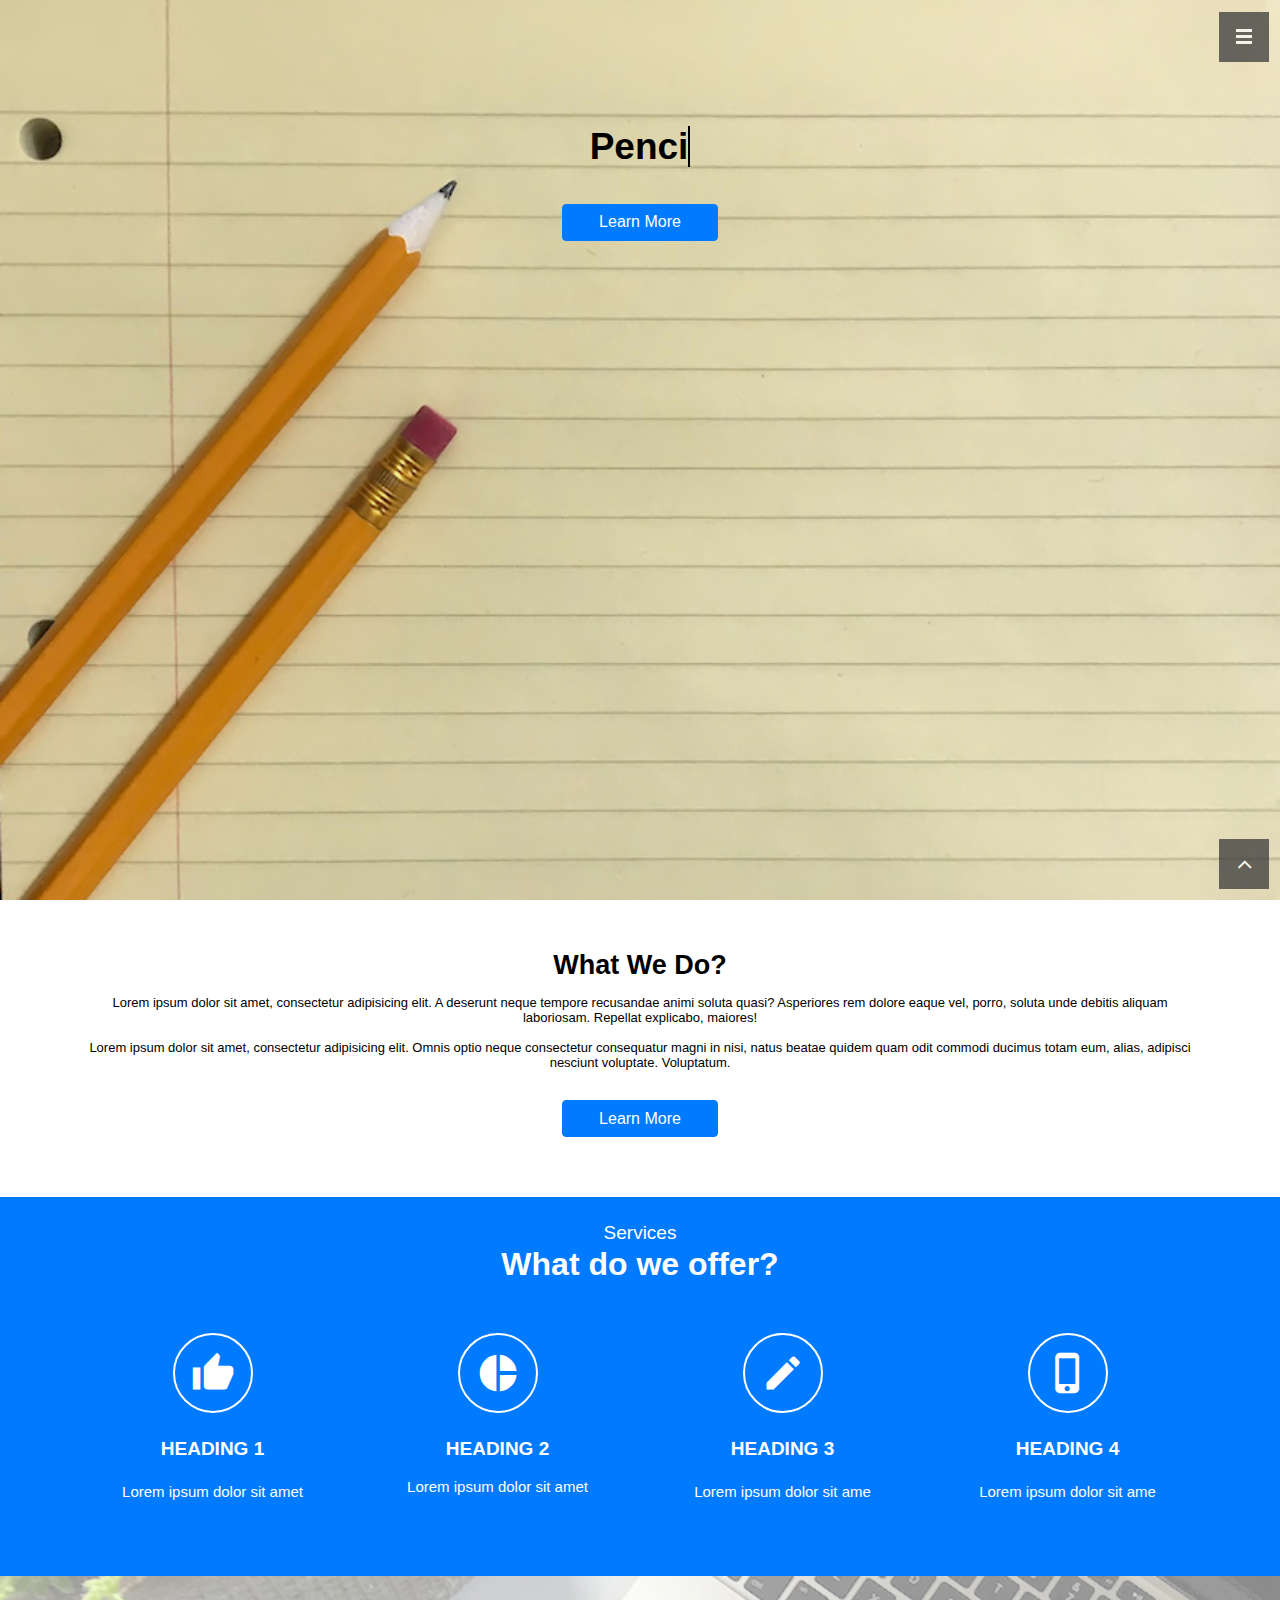
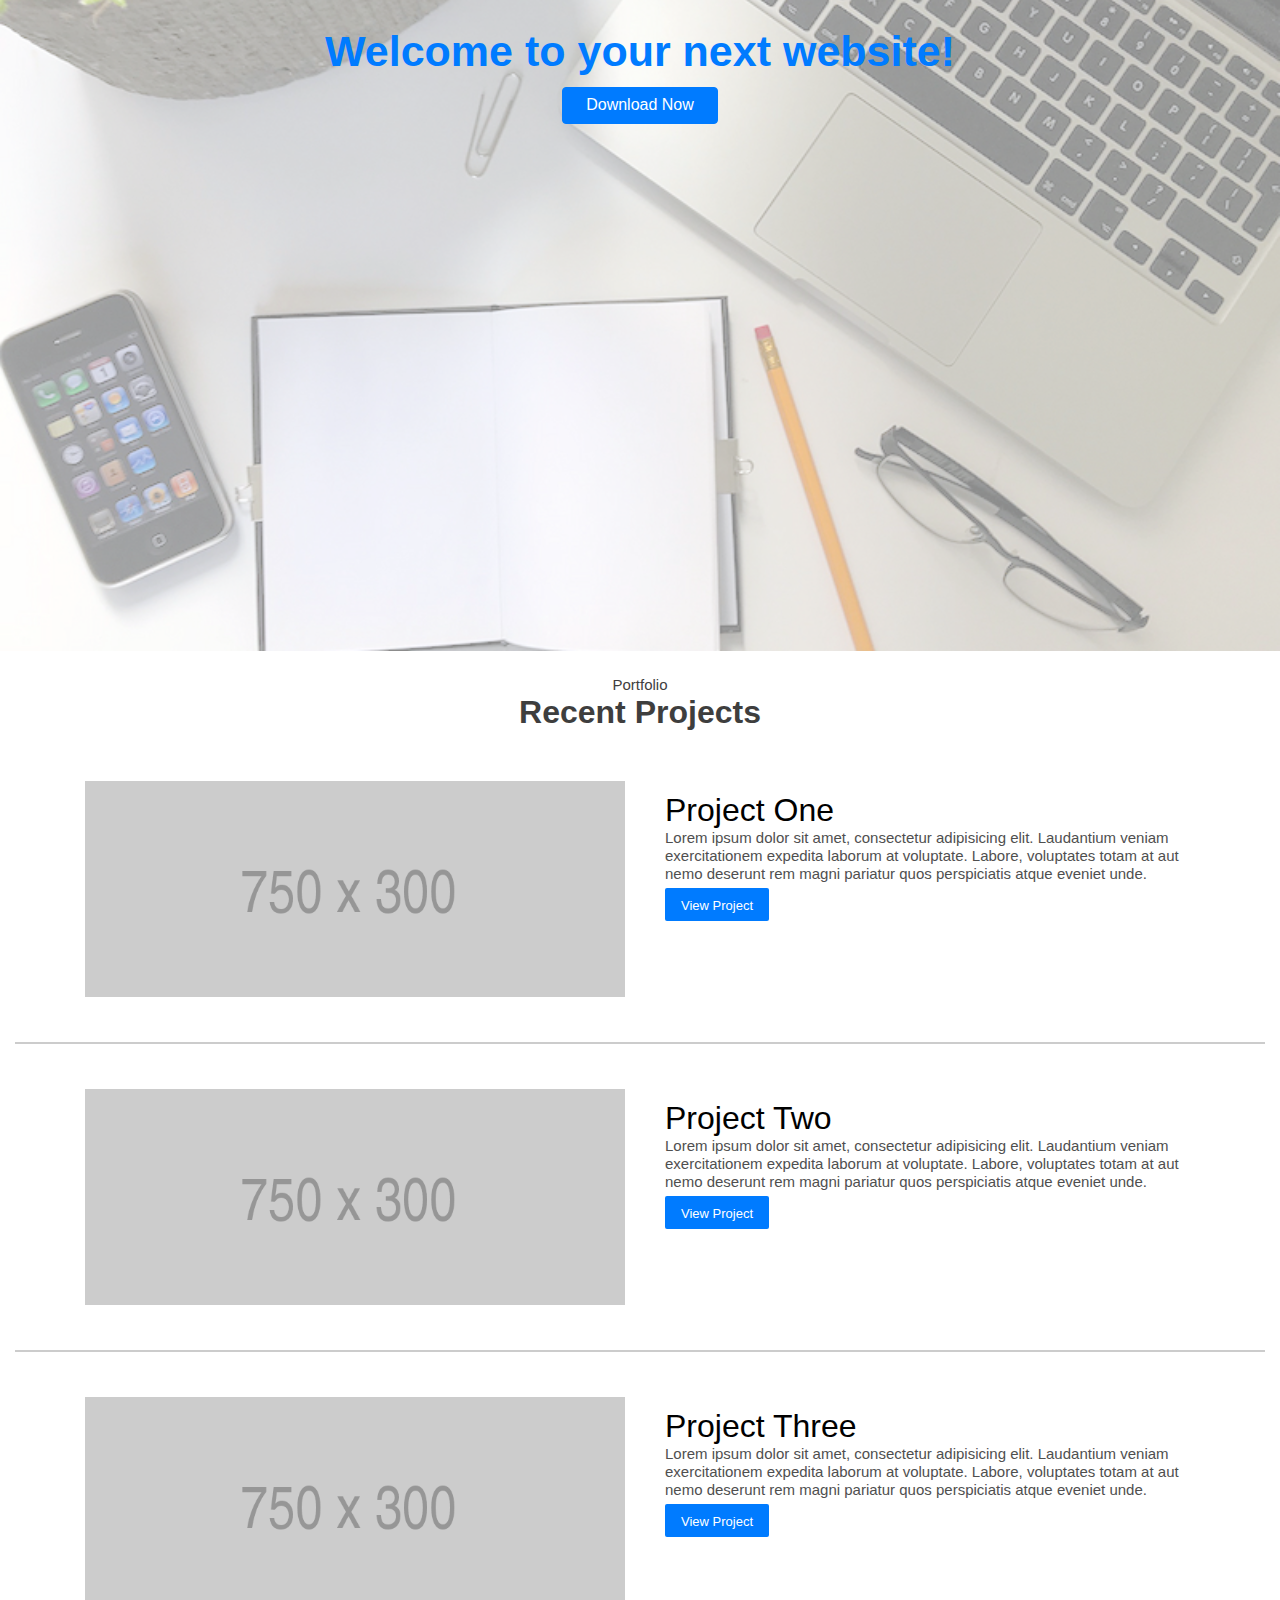
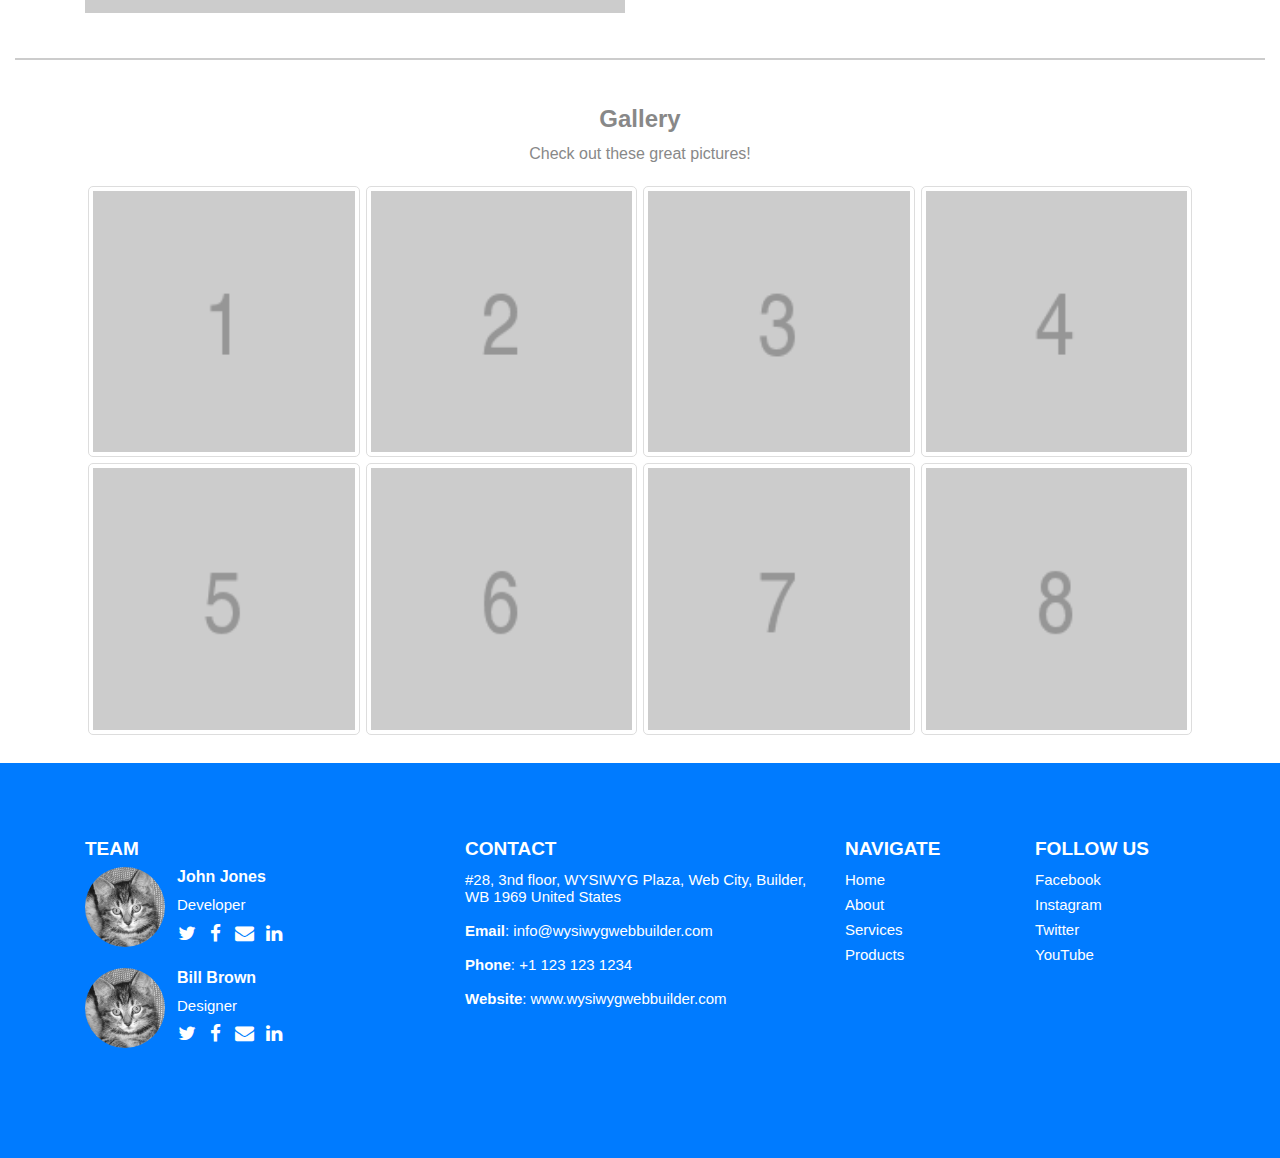
==== index.html @ 752f66db "Add files via upload" ====
<!doctype html>
<html>
<head>
<meta charset="utf-8">
<title>Pencil</title>
<meta name="generator" content="WYSIWYG Web Builder 14 - http://www.wysiwygwebbuilder.com">
<meta name="viewport" content="width=device-width, initial-scale=1.0">
<link href="css/font-awesome.min.css" rel="stylesheet">
<link href="css/pencil.css" rel="stylesheet">
<link href="css/wb14_pencil.css" rel="stylesheet">
<script src="jquery-1.12.4.min.js"></script>
<script src="jquery.ui.effect.min.js"></script>
<script src="wb.panel.min.js"></script>
<link rel="stylesheet" href="magnificpopup/magnific-popup.css">
<script src="magnificpopup/jquery.magnific-popup.min.js"></script>
<script>   
   $(document).ready(function()
   {
      $("a[href*='#home']").click(function(event)
      {
         event.preventDefault();
         $('html, body').stop().animate({ scrollTop: $('#wb_home').offset().top }, 600, 'easeOutSine');
      });
      $("a[href*='#about']").click(function(event)
      {
         event.preventDefault();
         $('html, body').stop().animate({ scrollTop: $('#wb_about').offset().top }, 600, 'easeOutSine');
      });
      $("a[href*='#services']").click(function(event)
      {
         event.preventDefault();
         $('html, body').stop().animate({ scrollTop: $('#wb_services').offset().top }, 600, 'easeOutSine');
      });
      $("a[href*='#next-website']").click(function(event)
      {
         event.preventDefault();
         $('html, body').stop().animate({ scrollTop: $('#wb_next-website').offset().top }, 600, 'easeOutSine');
      });
      $("a[href*='#projects']").click(function(event)
      {
         event.preventDefault();
         $('html, body').stop().animate({ scrollTop: $('#wb_projects').offset().top }, 600, 'easeOutSine');
      });
      $("#PanelMenu1").panel({animate: true, animationDuration: 200, animationEasing: 'linear', dismissible: true, display: 'overlay', position: 'right', toggle: true});
      $("#PanelMenu1_markup ul li a").click(function(event)
      {
          $.panel.hide($("#PanelMenu1_panel"));
      });
      $("#PanelMenu1-close a").click(function(event)
      {
          $.panel.hide($("#PanelMenu1_panel"));
      });
      $("a[href*='#galleryGrid']").click(function(event)
      {
         event.preventDefault();
         $('html, body').stop().animate({ scrollTop: $('#wb_galleryGrid').offset().top }, 600, 'easeOutSine');
      });
      $("a[href*='#footer']").click(function(event)
      {
         event.preventDefault();
         $('html, body').stop().animate({ scrollTop: $('#wb_footer').offset().top }, 600, 'easeOutSine');
      });
      $("a[data-rel='gallery']").attr('rel', 'gallery');
      $("#gallery").magnificPopup({delegate:'a', type:'image', gallery: {enabled: true, navigateByImgClick: true}});
      var iOS = !!navigator.platform && /iPad|iPhone|iPod/.test(navigator.platform);
      if (iOS)
      {
         $('#wb_home,#wb_next-website').css('background-attachment', 'scroll');
      }
   });
</script>
</head>
<body>
   <div id="wb_home">
      <div id="home">
         <div class="row">
            <div class="col-1">
               <div id="wb_JavaScript2" style="display:block;width:100%;z-index:0;">
                  <div style="color:#000000;font-size:37px;font-family:Arial;font-weight:bold;font-style:normal;text-align:center;text-decoration:none" id="typewriter-deluxe">
                     <span id="typewriter-text" style="border-right:0.08em solid #000000;"></span>
                  </div>
                  <script>                  
                  var data = "Pencil Template^Just some random ideas...^Created with WYSIWYG Web Builder";
                  var lines = data.split('^');
                  var reverse = false;
                  var index = 0;
                  var text = '';
                  var typeWriterElement = document.getElementById("typewriter-text");
                  function typeWriterDeluxe() 
                  {
                     var i = index % lines.length;
                     var line = lines[i];
                     if (reverse) 
                     {
                        text = line.substring(0, text.length - 1);
                     } 
                     else 
                     {
                        text = line.substring(0, text.length + 1);
                     }
                     typeWriterElement.innerHTML = text;
                     var timeout = 250 - Math.random() * (250/2);
                     if (reverse) 
                     { 
                        timeout /= 2; 
                     }
                     if (!reverse && text === line) 
                     {
                        timeout = 3000;
                        reverse = true;
                     } 
                     else 
                     if (reverse && text === '') 
                     {
                        reverse = false;
                        index++;
                        timeout = 500;
                     }
                     setTimeout(typeWriterDeluxe, timeout);
                  }
                  typeWriterDeluxe();
                  </script>
               </div>
               <input type="submit" id="home-button" onclick="$('html, body').stop().animate({ scrollTop: $('#wb_about').offset().top }, 600, 'easeOutSine');return false;" name="" value="Learn More" style="display:inline-block;width:156px;height:37px;z-index:1;cursor:pointer">
            </div>
         </div>
      </div>
   </div>
   <div id="wb_about">
      <div id="about">
         <div class="row">
            <div class="col-1">
               <div id="wb_about-text1">
                  <span style="color:#000000;font-family:Arial;font-size:27px;line-height:30px;"><strong>What We Do?</strong></span><span style="color:#000000;font-family:Arial;font-size:13px;line-height:15px;"><br><br>Lorem ipsum dolor sit amet, consectetur adipisicing elit. A deserunt neque tempore recusandae animi soluta quasi? Asperiores rem dolore eaque vel, porro, soluta unde debitis aliquam laboriosam. Repellat explicabo, maiores!<br><br>Lorem ipsum dolor sit amet, consectetur adipisicing elit. Omnis optio neque consectetur consequatur magni in nisi, natus beatae quidem quam odit commodi ducimus totam eum, alias, adipisci nesciunt voluptate. Voluptatum.</span>
               </div>
               <input type="submit" id="about-button" onclick="$('html, body').stop().animate({ scrollTop: $('#wb_services').offset().top }, 600, 'easeOutSine');return false;" name="" value="Learn More" style="display:inline-block;width:156px;height:37px;z-index:3;cursor:pointer">
            </div>
         </div>
      </div>
   </div>
   <div id="wb_services">
      <div id="services">
         <div class="row">
            <div class="col-1">
               <div id="wb_services-heading1" style="display:block;width:100%;z-index:4;">
                  <h2 id="services-heading1">Services</h2>
               </div>
               <div id="wb_services-heading2" style="display:block;width:100%;z-index:5;">
                  <h1 id="services-heading2">What do we offer?</h1>
               </div>
            </div>
         </div>
      </div>
   </div>
   <div id="wb_features">
      <div id="features">
         <div class="row">
            <div class="col-1">
               <div id="wb_features-icon1" style="display:inline-block;width:44px;height:44px;text-align:center;z-index:6;">
                  <a href="./wb14_pencil.html"><div id="features-icon1"><i class="features-icon1"></i></div></a>
               </div>
               <div id="wb_features-text1">
                  <span style="color:#FFFFFF;font-family:Arial;font-size:19px;"><strong>HEADING 1<br><br></strong></span><span style="color:#FFFFFF;font-family:Arial;font-size:15px;">Lorem ipsum dolor sit amet</span>
               </div>
            </div>
            <div class="col-2">
               <div id="wb_features-icon2" style="display:inline-block;width:44px;height:44px;text-align:center;z-index:8;">
                  <a href="./wb14_pencil.html"><div id="features-icon2"><i class="features-icon2"></i></div></a>
               </div>
               <div id="wb_features-text2">
                  <span style="color:#FFFFFF;font-family:Arial;font-size:19px;"><strong>HEADING 2<br></strong></span><span style="color:#FFFFFF;font-family:Arial;font-size:15px;"><br>Lorem ipsum dolor sit amet</span>
               </div>
            </div>
            <div class="col-3">
               <div id="wb_features-icon3" style="display:inline-block;width:44px;height:44px;text-align:center;z-index:10;">
                  <a href="./wb14_pencil.html"><div id="features-icon3"><i class="features-icon3"></i></div></a>
               </div>
               <div id="wb_features-text3">
                  <span style="color:#FFFFFF;font-family:Arial;font-size:19px;"><strong>HEADING 3<br><br></strong></span><span style="color:#FFFFFF;font-family:Arial;font-size:15px;">Lorem ipsum dolor sit ame</span>
               </div>
            </div>
            <div class="col-4">
               <div id="wb_features-icon4" style="display:inline-block;width:44px;height:44px;text-align:center;z-index:12;">
                  <a href="./wb14_pencil.html"><div id="features-icon4"><i class="features-icon4"></i></div></a>
               </div>
               <div id="wb_features-text4">
                  <span style="color:#FFFFFF;font-family:Arial;font-size:19px;"><strong>HEADING 4<br><br></strong></span><span style="color:#FFFFFF;font-family:Arial;font-size:15px;">Lorem ipsum dolor sit ame</span>
               </div>
            </div>
         </div>
      </div>
   </div>
   <div id="wb_next-website">
      <div id="next-website-overlay"></div>
      <div id="next-website">
         <div class="row">
            <div class="col-1">
               <div id="wb_Heading5" style="display:block;width:100%;z-index:14;">
                  <h1 id="Heading5">Welcome to your next website!</h1>
               </div>
               <input type="submit" id="Button3" onclick="window.location.href='http://wysiwygwebbuilder.com/download.html';return false;" name="" value="Download Now" style="display:inline-block;width:156px;height:37px;z-index:15;cursor:pointer">
            </div>
         </div>
      </div>
   </div>
   <div id="wb_projects">
      <div id="projects">
         <div class="row">
            <div class="col-1">
               <div id="wb_projects-text1">
                  <span style="color:#3E3E3E;font-family:Arial;font-size:15px;">Portfolio</span><span style="color:#3E3E3E;font-family:Arial;font-size:12px;"><br></span>
               </div>
               <div id="wb_projects-text2" style="display:block;width:100%;z-index:17;">
                  <h1 id="projects-text2">Recent Projects</h1>
               </div>
            </div>
         </div>
      </div>
   </div>
   <div id="wb_project-one">
      <div id="project-one">
         <div class="row">
            <div class="col-1">
               <div id="wb_Image1" style="display:block;width:100%;height:auto;z-index:18;">
                  <img src="images/750x300.png" id="Image1" alt="" width="455" height="182">
               </div>
            </div>
            <div class="col-2">
               <div id="wb_Card1" style="display:flex;width:calc(100% - 20px);z-index:19;" class="card">
                  <div id="Card1-card-body">
                     <div id="Card1-card-item0"><h2>Project One</h2></div>
                     <div id="Card1-card-item1">Lorem ipsum dolor sit amet, consectetur adipisicing elit. Laudantium veniam exercitationem expedita laborum at voluptate. Labore, voluptates totam at aut nemo deserunt rem magni pariatur quos perspiciatis atque eveniet unde.</div>
                     <div id="Card1-card-item2">View Project</div>
                  </div>
               </div>
            </div>
         </div>
      </div>
   </div>
   <div id="wb_project-line1">
      <div id="project-line1">
         <div class="row">
            <div class="col-1">
               <hr id="Line1" style="display:block;width:100%;z-index:20;">
            </div>
         </div>
      </div>
   </div>
   <div id="wb_project-two">
      <div id="project-two">
         <div class="row">
            <div class="col-1">
               <div id="wb_Image2" style="display:block;width:100%;height:auto;z-index:21;">
                  <img src="images/750x300.png" id="Image2" alt="" width="455" height="182">
               </div>
            </div>
            <div class="col-2">
               <div id="wb_Card2" style="display:flex;width:calc(100% - 20px);z-index:22;" class="card">
                  <div id="Card2-card-body">
                     <div id="Card2-card-item0"><h2>Project Two</h2></div>
                     <div id="Card2-card-item1">Lorem ipsum dolor sit amet, consectetur adipisicing elit. Laudantium veniam exercitationem expedita laborum at voluptate. Labore, voluptates totam at aut nemo deserunt rem magni pariatur quos perspiciatis atque eveniet unde.</div>
                     <div id="Card2-card-item2">View Project</div>
                  </div>
               </div>
            </div>
         </div>
      </div>
   </div>
   <div id="wb_project-line2">
      <div id="project-line2">
         <div class="row">
            <div class="col-1">
               <hr id="Line2" style="display:block;width:100%;z-index:23;">
            </div>
         </div>
      </div>
   </div>
   <div id="wb_project-three">
      <div id="project-three">
         <div class="row">
            <div class="col-1">
               <div id="wb_Image3" style="display:block;width:100%;height:auto;z-index:24;">
                  <img src="images/750x300.png" id="Image3" alt="" width="455" height="182">
               </div>
            </div>
            <div class="col-2">
               <div id="wb_Card3" style="display:flex;width:calc(100% - 20px);z-index:25;" class="card">
                  <div id="Card3-card-body">
                     <div id="Card3-card-item0"><h2>Project Three</h2></div>
                     <div id="Card3-card-item1">Lorem ipsum dolor sit amet, consectetur adipisicing elit. Laudantium veniam exercitationem expedita laborum at voluptate. Labore, voluptates totam at aut nemo deserunt rem magni pariatur quos perspiciatis atque eveniet unde.</div>
                     <div id="Card3-card-item2">View Project</div>
                  </div>
               </div>
            </div>
         </div>
      </div>
   </div>
   <div id="wb_project-line3">
      <div id="project-line3">
         <div class="row">
            <div class="col-1">
               <hr id="Line3" style="display:block;width:100%;z-index:26;">
            </div>
         </div>
      </div>
   </div>
   <div id="Layer1" style="position:fixed;text-align:left;left:auto;right:0px;top:0px;width:71px;height:74px;z-index:54;z-index:11111;">
      <nav id="wb_PanelMenu1" style="position:absolute;left:10px;top:12px;width:50px;height:50px;text-align:center;z-index:27;">
         <a href="#PanelMenu1_markup" id="PanelMenu1">
            <span class="line"></span>
            <span class="line"></span>
            <span class="line"></span>
         </a>
         <div id="PanelMenu1_markup">
            <div id="PanelMenu1-close"><a role="button" aria-hidden="true" href="#">&times;</a></div>
            <ul role="menu">
               <li role="menuitem"><a href="#home" class="nav-link">Home</a></li>
               <li role="menuitem"><a href="#about" class="nav-link">About Me</a></li>
               <li role="menuitem"><a href="#next-website" class="nav-link">Blog</a></li>
               <li role="menuitem"><a href="#projects" class="nav-link">Projects</a></li>
               <li role="menuitem"><a href="#galleryGrid" class="nav-link">Gallery</a></li>
               <li role="menuitem"><a href="#footer" class="nav-link">Contact</a></li>
            </ul>
         </div>
      </nav>
   </div>
   <div id="StickyLayer" style="position:fixed;text-align:left;left:auto;right:11px;top:auto;bottom:11px;width:50px;height:50px;z-index:55;">
      <div id="wb_up-arrow" style="position:absolute;left:9px;top:8px;width:24px;height:24px;text-align:center;z-index:28;">
         <a href="#home"><div id="up-arrow"><i class="fa fa-angle-up"></i></div></a></div>
   </div>
   <div id="wb_galleryGrid">
      <div id="galleryGrid">
         <div class="row">
            <div class="col-1">
               <div id="wb_galleryHeading1" style="display:block;width:100%;z-index:29;">
                  <h1 id="galleryHeading1">Gallery</h1>
               </div>
               <div id="wb_galleryHeading2" style="display:block;width:100%;z-index:30;">
                  <h1 id="galleryHeading2">Check out these great pictures!</h1>
               </div>
               <div id="wb_gallery" style="display:block;width:100%;z-index:31;">
                  <div id="gallery">
                     <div class="thumbnails">
                        <figure class="thumbnail">
                           <div class="frame">
                              <a href="images/number1.png" data-rel=""><img alt="" src="images/number1.png" class="image" width="229" height="229"></a>
                           </div>
                        </figure>
                        <figure class="thumbnail">
                           <div class="frame">
                              <a href="images/number2.png" data-rel=""><img alt="" src="images/number2.png" class="image" width="229" height="229"></a>
                           </div>
                        </figure>
                        <figure class="thumbnail">
                           <div class="frame">
                              <a href="images/number3.png" data-rel=""><img alt="" src="images/number3.png" class="image" width="229" height="229"></a>
                           </div>
                        </figure>
                        <figure class="thumbnail">
                           <div class="frame">
                              <a href="images/number4.png" data-rel=""><img alt="" src="images/number4.png" class="image" width="229" height="229"></a>
                           </div>
                        </figure>
                        <div class="clearfix visible-col4"></div>
                        <figure class="thumbnail">
                           <div class="frame">
                              <a href="images/number5.png" data-rel=""><img alt="" src="images/number5.png" class="image" width="229" height="229"></a>
                           </div>
                        </figure>
                        <figure class="thumbnail">
                           <div class="frame">
                              <a href="images/number6.png" data-rel=""><img alt="" src="images/number6.png" class="image" width="229" height="229"></a>
                           </div>
                        </figure>
                        <figure class="thumbnail">
                           <div class="frame">
                              <a href="images/number7.png" data-rel=""><img alt="" src="images/number7.png" class="image" width="229" height="229"></a>
                           </div>
                        </figure>
                        <figure class="thumbnail">
                           <div class="frame">
                              <a href="images/number8.png" data-rel=""><img alt="" src="images/number8.png" class="image" width="229" height="229"></a>
                           </div>
                        </figure>
                        <div class="clearfix visible-col4"></div>
                     </div>
                  </div>
               </div>
            </div>
         </div>
      </div>
   </div>
   <div id="wb_footer">
      <div id="footer-overlay"></div>
      <div id="footer">
         <div class="row">
            <div class="col-1">
               <div id="wb_Text11">
                  <span style="color:#FFFFFF;"><strong>TEAM</strong></span>
               </div>
               <div id="wb_Card5" style="display:flex;width:100%;z-index:34;" class="card">
                  <div id="Card5-card-body">
                     <img id="Card5-card-item0" src="images/avatar_cat_bw.jpg" width="250" height="250" alt="" title="">
                     <div id="Card5-card-item1">John Jones</div>
                     <div id="Card5-card-item2">Developer</div>
                     <div id="Card5-card-item3"><i class="fa fa-twitter"></i></div>
                     <div id="Card5-card-item4"><i class="fa fa-facebook"></i></div>
                     <div id="Card5-card-item5"><i class="fa fa-envelope"></i></div>
                     <div id="Card5-card-item6"><i class="fa fa-linkedin"></i></div>
                  </div>
               </div>
               <div id="wb_Card4" style="display:flex;width:100%;z-index:35;" class="card">
                  <div id="Card4-card-body">
                     <img id="Card4-card-item0" src="images/avatar_cat_bw.jpg" width="250" height="250" alt="" title="">
                     <div id="Card4-card-item1">Bill Brown</div>
                     <div id="Card4-card-item2">Designer</div>
                     <div id="Card4-card-item3"><i class="fa fa-twitter"></i></div>
                     <div id="Card4-card-item4"><i class="fa fa-facebook"></i></div>
                     <div id="Card4-card-item5"><i class="fa fa-envelope"></i></div>
                     <div id="Card4-card-item6"><i class="fa fa-linkedin"></i></div>
                  </div>
               </div>
            </div>
            <div class="col-2">
               <div id="wb_Text9">
                  <span style="color:#FFFFFF;"><strong>CONTACT</strong></span>
               </div>
               <div id="wb_Text10">
                  <span style="color:#FFFFFF;">#28, 3nd floor, WYSIWYG Plaza, Web City, Builder, WB 1969 United States<br><br><strong>Email</strong>: info@wysiwygwebbuilder.com<br><br><strong>Phone</strong>: +1 123 123 1234<br><br><strong>Website</strong>: www.wysiwygwebbuilder.com</span>
               </div>
            </div>
            <div class="col-3">
               <div id="wb_Text1">
                  <span style="color:#FFFFFF;"><strong>NAVIGATE</strong></span>
               </div>
               <nav id="wb_CssMenu2" style="display:block;width:100%;z-index:39;">
                  <ul id="CssMenu2" role="menubar" class="nav">
                     <li role="menuitem" class="nav-item firstmain"><a class="nav-link" href="" target="_self">Home</a>
                     </li>
                     <li role="menuitem" class="nav-item"><a class="nav-link" href="" target="_self">About</a>
                     </li>
                     <li role="menuitem" class="nav-item"><a class="nav-link" href="" target="_self">Services</a>
                     </li>
                     <li role="menuitem" class="nav-item"><a class="nav-link" href="" target="_self">Products</a>
                     </li>
                  </ul>
               </nav>
            </div>
            <div class="col-4">
               <div id="wb_Text5">
                  <span style="color:#FFFFFF;"><strong>FOLLOW US</strong></span>
               </div>
               <nav id="wb_CssMenu5" style="display:block;width:100%;z-index:41;">
                  <ul id="CssMenu5" role="menubar" class="nav">
                     <li role="menuitem" class="nav-item firstmain"><a class="nav-link" href="" target="_self">Facebook</a>
                     </li>
                     <li role="menuitem" class="nav-item"><a class="nav-link" href="" target="_self">Instagram</a>
                     </li>
                     <li role="menuitem" class="nav-item"><a class="nav-link" href="" target="_self">Twitter</a>
                     </li>
                     <li role="menuitem" class="nav-item"><a class="nav-link" href="" target="_self">YouTube</a>
                     </li>
                  </ul>
               </nav>
            </div>
         </div>
      </div>
   </div>
</body>
</html>
---- css/pencil.css ----
@font-face
{
   font-family: "Material Icons";
   font-display: swap;
   src: url('../MaterialIcons-Regular.woff2') format('woff2'),
        url('../MaterialIcons-Regular.woff') format('woff'),
        url('../MaterialIcons-Regular.ttf') format('truetype');
}
h1, .h1
{
   font-family: Arial;
   font-weight: bold;
   font-size: 32px;
   text-decoration: none;
   color: #000000;
   --color: #000000;
   background-color: transparent;
   margin: 0 0 0 0;
   padding: 0 0 0 0;
   display: inline;
}
h2, .h2
{
   font-family: Arial;
   font-weight: bold;
   font-size: 27px;
   text-decoration: none;
   color: #000000;
   --color: #000000;
   background-color: transparent;
   margin: 0 0 0 0;
   padding: 0 0 0 0;
   display: inline;
}
h3, .h3
{
   font-family: Arial;
   font-weight: bold;
   font-size: 24px;
   text-decoration: none;
   color: #000000;
   --color: #000000;
   background-color: transparent;
   margin: 0 0 0 0;
   padding: 0 0 0 0;
   display: inline;
}
h4, .h4
{
   font-family: Arial;
   font-weight: bold;
   font-size: 21px;
   font-style: italic;
   text-decoration: none;
   color: #000000;
   --color: #000000;
   background-color: transparent;
   margin: 0 0 0 0;
   padding: 0 0 0 0;
   display: inline;
}
h5, .h5
{
   font-family: Arial;
   font-weight: bold;
   font-size: 19px;
   text-decoration: none;
   color: #000000;
   --color: #000000;
   background-color: transparent;
   margin: 0 0 0 0;
   padding: 0 0 0 0;
   display: inline;
}
h6, .h6
{
   font-family: Arial;
   font-weight: bold;
   font-size: 16px;
   text-decoration: none;
   color: #000000;
   --color: #000000;
   background-color: transparent;
   margin: 0 0 0 0;
   padding: 0 0 0 0;
   display: inline;
}
.caption
{
   text-align: center;
   text-decoration: none;
   background-color: transparent;
   padding: 20px 20px 20px 20px;
   position: absolute;
   bottom: 40px;
   left: 15%;
   right: 15%;
}
---- css/wb14_pencil.css ----
body
{
   background-color: #FFFFFF;
   color: #000000;
   font-family: Arial;
   font-weight: normal;
   font-size: 13px;
   line-height: 1.1875;
   margin: 0;
   padding: 0;
}
@media only screen and (min-device-width : 768px) and (max-device-width : 1024px) and (orientation : landscape)
{
   #wb_home, #wb_next-website
   {
      background-attachment: scroll !important;
   }
}
@media only screen and (min-device-width: 1024px) and (max-device-width: 1366px) and (-webkit-min-device-pixel-ratio: 1.5)
{
   #wb_home, #wb_next-website
   {
      background-attachment: scroll !important;
   }
}
#wb_home
{
   clear: both;
   position: relative;
   table-layout: fixed;
   display: table;
   text-align: center;
   width: 100%;
   height: 100vh;
   background-color: transparent;
   background-image: url('../images/yellow-pencils.jpg');
   background-repeat: no-repeat;
   background-position: center center;
   background-size: cover;
   border: 0px solid #CCCCCC;
   border-radius: 0px;
   box-sizing: border-box;
   margin: 0;
}
#home
{
   box-sizing: border-box;
   height: 100vh;
   padding: 100px 0 100px 0;
   margin-right: auto;
   margin-left: auto;
}
#home > .row
{
   margin-right: 0;
   margin-left: 0;
}
#home > .row > .col-1
{
   box-sizing: border-box;
   font-size: 0;
   min-height: 1px;
   padding-right: 0px;
   padding-left: 0px;
   position: relative;
}
#home > .row > .col-1
{
   float: left;
}
#home > .row > .col-1
{
   background-color: transparent;
   background-image: none;
   border: 0px solid #FFFFFF;
   border-radius: 0px;
   width: 100%;
   text-align: center;
}
#home:before,
#home:after,
#home .row:before,
#home .row:after
{
   display: table;
   content: " ";
}
#home:after,
#home .row:after
{
   clear: both;
}
@media (max-width: 480px)
{
#home > .row > .col-1
{
   float: none;
   width: 100%;
}
}
#wb_about
{
   clear: both;
   position: relative;
   table-layout: fixed;
   display: table;
   text-align: center;
   width: 100%;
   background-color: transparent;
   background-image: none;
   border: 0px solid #CCCCCC;
   border-radius: 0px;
   box-sizing: border-box;
   margin: 0;
}
#about
{
   box-sizing: border-box;
   padding: 50px 15px 50px 15px;
   margin-right: auto;
   margin-left: auto;
   max-width: 1140px;
}
#about > .row
{
   margin-right: -15px;
   margin-left: -15px;
}
#about > .row > .col-1
{
   box-sizing: border-box;
   font-size: 0;
   min-height: 1px;
   padding-right: 15px;
   padding-left: 15px;
   position: relative;
}
#about > .row > .col-1
{
   float: left;
}
#about > .row > .col-1
{
   background-color: transparent;
   background-image: none;
   border: 0px solid #FFFFFF;
   border-radius: 0px;
   width: 100%;
   text-align: center;
}
#about:before,
#about:after,
#about .row:before,
#about .row:after
{
   display: table;
   content: " ";
}
#about:after,
#about .row:after
{
   clear: both;
}
@media (max-width: 480px)
{
#about > .row > .col-1
{
   float: none;
   width: 100%;
}
}
#wb_services
{
   clear: both;
   position: relative;
   table-layout: fixed;
   display: table;
   text-align: center;
   width: 100%;
   background-color: #007BFF;
   background-image: none;
   border: 0px solid #CCCCCC;
   border-radius: 0px;
   box-sizing: border-box;
   margin: 0;
}
#services
{
   box-sizing: border-box;
   padding: 25px 15px 25px 15px;
   margin-right: auto;
   margin-left: auto;
}
#services > .row
{
   margin-right: -15px;
   margin-left: -15px;
}
#services > .row > .col-1
{
   box-sizing: border-box;
   font-size: 0;
   min-height: 1px;
   padding-right: 15px;
   padding-left: 15px;
   position: relative;
}
#services > .row > .col-1
{
   float: left;
}
#services > .row > .col-1
{
   background-color: transparent;
   background-image: none;
   border: 0px solid #FFFFFF;
   border-radius: 0px;
   width: 100%;
   text-align: center;
}
#services:before,
#services:after,
#services .row:before,
#services .row:after
{
   display: table;
   content: " ";
}
#services:after,
#services .row:after
{
   clear: both;
}
@media (max-width: 480px)
{
#services > .row > .col-1
{
   float: none;
   width: 100%;
}
}
#wb_features
{
   clear: both;
   position: relative;
   table-layout: fixed;
   display: table;
   text-align: center;
   width: 100%;
   background-color: #007BFF;
   background-image: none;
   border: 0px solid #CCCCCC;
   border-radius: 0px;
   box-sizing: border-box;
   margin: 0;
}
#features
{
   box-sizing: border-box;
   padding: 25px 15px 25px 15px;
   margin-right: auto;
   margin-left: auto;
   max-width: 1140px;
}
#features > .row
{
   margin-right: -15px;
   margin-left: -15px;
}
#features > .row > .col-1, #features > .row > .col-2, #features > .row > .col-3, #features > .row > .col-4
{
   box-sizing: border-box;
   font-size: 0;
   min-height: 1px;
   padding-right: 15px;
   padding-left: 15px;
   position: relative;
}
#features > .row > .col-1, #features > .row > .col-2, #features > .row > .col-3, #features > .row > .col-4
{
   float: left;
}
#features > .row > .col-1
{
   background-color: transparent;
   background-image: none;
   border: 0px solid #FFFFFF;
   border-radius: 0px;
   width: 25%;
   text-align: center;
}
#features > .row > .col-2
{
   background-color: transparent;
   background-image: none;
   border: 0px solid #FFFFFF;
   border-radius: 0px;
   width: 25%;
   text-align: center;
}
#features > .row > .col-3
{
   background-color: transparent;
   background-image: none;
   border: 0px solid #FFFFFF;
   border-radius: 0px;
   width: 25%;
   text-align: center;
}
#features > .row > .col-4
{
   background-color: transparent;
   background-image: none;
   border: 0px solid #FFFFFF;
   border-radius: 0px;
   width: 25%;
   text-align: center;
}
#features:before,
#features:after,
#features .row:before,
#features .row:after
{
   display: table;
   content: " ";
}
#features:after,
#features .row:after
{
   clear: both;
}
@media (max-width: 480px)
{
#features > .row > .col-1, #features > .row > .col-2, #features > .row > .col-3, #features > .row > .col-4
{
   float: none;
   width: 100% !important;
}
}
#wb_next-website
{
   clear: both;
   position: relative;
   table-layout: fixed;
   display: table;
   text-align: center;
   width: 100%;
   height: 75vh;
   background-color: transparent;
   background-image: url('../images/supplies2.jpg');
   background-repeat: no-repeat;
   background-position: center center;
   background-size: cover;
   border: 0px solid #CCCCCC;
   border-radius: 0px;
   box-sizing: border-box;
   margin: 0;
}
#next-website
{
   box-sizing: border-box;
   height: 75vh;
   padding: 50px 0 50px 0;
   margin-right: auto;
   margin-left: auto;
}
#next-website > .row
{
   margin-right: 0;
   margin-left: 0;
}
#next-website > .row > .col-1
{
   box-sizing: border-box;
   font-size: 0;
   min-height: 1px;
   padding-right: 0px;
   padding-left: 0px;
   position: relative;
}
#next-website > .row > .col-1
{
   float: left;
}
#next-website > .row > .col-1
{
   background-color: transparent;
   background-image: none;
   border: 0px solid #FFFFFF;
   border-radius: 0px;
   width: 100%;
   text-align: center;
}
#next-website:before,
#next-website:after,
#next-website .row:before,
#next-website .row:after
{
   display: table;
   content: " ";
}
#next-website:after,
#next-website .row:after
{
   clear: both;
}
@media (max-width: 480px)
{
#next-website > .row > .col-1
{
   float: none;
   width: 100%;
}
}
#next-website-overlay
{
   position: absolute;
   top: 0;
   right: 0;
   bottom: 0;
   left: 0;
   background-color: #FFFFFF;
   opacity: 0.55;
}
#wb_projects
{
   clear: both;
   position: relative;
   table-layout: fixed;
   display: table;
   text-align: center;
   width: 100%;
   background-color: transparent;
   background-image: none;
   border: 0px solid #CCCCCC;
   border-radius: 0px;
   box-sizing: border-box;
   margin: 0;
}
#projects
{
   box-sizing: border-box;
   padding: 25px 15px 25px 15px;
   margin-right: auto;
   margin-left: auto;
}
#projects > .row
{
   margin-right: -15px;
   margin-left: -15px;
}
#projects > .row > .col-1
{
   box-sizing: border-box;
   font-size: 0;
   min-height: 1px;
   padding-right: 15px;
   padding-left: 15px;
   position: relative;
}
#projects > .row > .col-1
{
   float: left;
}
#projects > .row > .col-1
{
   background-color: transparent;
   background-image: none;
   border: 0px solid #FFFFFF;
   border-radius: 0px;
   width: 100%;
   text-align: center;
}
#projects:before,
#projects:after,
#projects .row:before,
#projects .row:after
{
   display: table;
   content: " ";
}
#projects:after,
#projects .row:after
{
   clear: both;
}
@media (max-width: 480px)
{
#projects > .row > .col-1
{
   float: none;
   width: 100%;
}
}
#wb_project-one
{
   clear: both;
   position: relative;
   table-layout: fixed;
   display: table;
   text-align: center;
   width: 100%;
   background-color: transparent;
   background-image: none;
   border: 0px solid #CCCCCC;
   border-radius: 0px;
   box-sizing: border-box;
   margin: 0;
}
#project-one
{
   box-sizing: border-box;
   padding: 25px 15px 25px 15px;
   margin-right: auto;
   margin-left: auto;
   max-width: 1140px;
}
#project-one > .row
{
   margin-right: -15px;
   margin-left: -15px;
}
#project-one > .row > .col-1, #project-one > .row > .col-2
{
   box-sizing: border-box;
   font-size: 0;
   min-height: 1px;
   padding-right: 15px;
   padding-left: 15px;
   position: relative;
}
#project-one > .row > .col-1, #project-one > .row > .col-2
{
   float: left;
}
#project-one > .row > .col-1
{
   background-color: transparent;
   background-image: none;
   border: 0px solid #FFFFFF;
   border-radius: 0px;
   width: 50%;
   text-align: center;
}
#project-one > .row > .col-2
{
   background-color: transparent;
   background-image: none;
   border: 0px solid #FFFFFF;
   border-radius: 0px;
   width: 50%;
   text-align: left;
}
#project-one:before,
#project-one:after,
#project-one .row:before,
#project-one .row:after
{
   display: table;
   content: " ";
}
#project-one:after,
#project-one .row:after
{
   clear: both;
}
@media (max-width: 480px)
{
#project-one > .row > .col-1, #project-one > .row > .col-2
{
   float: none;
   width: 100%;
}
}
#wb_Card1
{
   position: relative;
   display: flex;
   flex-direction: column;
   box-sizing: border-box;
   margin: 10px 10px 10px 10px;
   background-color: transparent;
   background-image: none;
   border: 0px solid #DEDEDE;
   border-radius: 0px;
   text-align: left;
}
#Card1-card-body
{
   padding: 0;
   flex: 1 1 auto;
   font-size: 0;
}
#Card1-card-item0
{
   box-sizing: border-box;
   margin: 0;
   padding: 0;
}
#Card1-card-item0 h2
{
   color: #000000;
   font-family: Arial;
   font-weight: normal;
   font-style: normal;
   font-size: 32px;
   margin: 0;
}
#Card1-card-item1
{
   box-sizing: border-box;
   margin: 0;
   padding: 0;
   color: #4F4F4F;
   font-family: Arial;
   font-weight: normal;
   font-style: normal;
   font-size: 15px;
}
#Card1-card-item2
{
   display: inline-block;
   height: 33px;
   box-sizing: border-box;
   margin: 5px 0 0 0 ;
   padding: 10px 16px 10px 16px;
   border: 0px solid #007BFF;
   border-radius: 2px;
   background-color: #007BFF;
   background-image: none;
   color: #FFFFFF;
   font-family: Arial;
   font-weight: normal;
   font-style: normal;
   font-size: 13px;
}
#wb_about-text1 
{
   background-color: transparent;
   background-image: none;
   border: 0px solid #000000;
   border-radius: 0px;
   padding: 0;
   margin: 0 0 20px 0 ;
   text-align: center;
}
#wb_about-text1 div
{
   text-align: center;
}
#wb_about-text1
{
   display: block;
   margin: 0 0 20px 0 ;
   box-sizing: border-box;
   width: 100%;
}
#wb_project-line1
{
   clear: both;
   position: relative;
   table-layout: fixed;
   display: table;
   text-align: center;
   width: 100%;
   background-color: transparent;
   background-image: none;
   border: 0px solid #CCCCCC;
   border-radius: 0px;
   box-sizing: border-box;
   margin: 0;
}
#project-line1
{
   box-sizing: border-box;
   padding: 0 15px 0 15px;
   margin-right: auto;
   margin-left: auto;
}
#project-line1 > .row
{
   margin-right: -15px;
   margin-left: -15px;
}
#project-line1 > .row > .col-1
{
   box-sizing: border-box;
   font-size: 0;
   min-height: 1px;
   padding-right: 15px;
   padding-left: 15px;
   position: relative;
}
#project-line1 > .row > .col-1
{
   float: left;
}
#project-line1 > .row > .col-1
{
   background-color: transparent;
   background-image: none;
   border: 0px solid #FFFFFF;
   border-radius: 0px;
   width: 100%;
   text-align: left;
}
#project-line1:before,
#project-line1:after,
#project-line1 .row:before,
#project-line1 .row:after
{
   display: table;
   content: " ";
}
#project-line1:after,
#project-line1 .row:after
{
   clear: both;
}
@media (max-width: 480px)
{
#project-line1 > .row > .col-1
{
   float: none;
   width: 100%;
}
}
#wb_project-two
{
   clear: both;
   position: relative;
   table-layout: fixed;
   display: table;
   text-align: center;
   width: 100%;
   background-color: transparent;
   background-image: none;
   border: 0px solid #CCCCCC;
   border-radius: 0px;
   box-sizing: border-box;
   margin: 0;
}
#project-two
{
   box-sizing: border-box;
   padding: 25px 15px 25px 15px;
   margin-right: auto;
   margin-left: auto;
   max-width: 1140px;
}
#project-two > .row
{
   margin-right: -15px;
   margin-left: -15px;
}
#project-two > .row > .col-1, #project-two > .row > .col-2
{
   box-sizing: border-box;
   font-size: 0;
   min-height: 1px;
   padding-right: 15px;
   padding-left: 15px;
   position: relative;
}
#project-two > .row > .col-1, #project-two > .row > .col-2
{
   float: left;
}
#project-two > .row > .col-1
{
   background-color: transparent;
   background-image: none;
   border: 0px solid #FFFFFF;
   border-radius: 0px;
   width: 50%;
   text-align: center;
}
#project-two > .row > .col-2
{
   background-color: transparent;
   background-image: none;
   border: 0px solid #FFFFFF;
   border-radius: 0px;
   width: 50%;
   text-align: left;
}
#project-two:before,
#project-two:after,
#project-two .row:before,
#project-two .row:after
{
   display: table;
   content: " ";
}
#project-two:after,
#project-two .row:after
{
   clear: both;
}
@media (max-width: 480px)
{
#project-two > .row > .col-1, #project-two > .row > .col-2
{
   float: none;
   width: 100%;
}
}
#wb_project-line2
{
   clear: both;
   position: relative;
   table-layout: fixed;
   display: table;
   text-align: center;
   width: 100%;
   background-color: transparent;
   background-image: none;
   border: 0px solid #CCCCCC;
   border-radius: 0px;
   box-sizing: border-box;
   margin: 0;
}
#project-line2
{
   box-sizing: border-box;
   padding: 0 15px 0 15px;
   margin-right: auto;
   margin-left: auto;
}
#project-line2 > .row
{
   margin-right: -15px;
   margin-left: -15px;
}
#project-line2 > .row > .col-1
{
   box-sizing: border-box;
   font-size: 0;
   min-height: 1px;
   padding-right: 15px;
   padding-left: 15px;
   position: relative;
}
#project-line2 > .row > .col-1
{
   float: left;
}
#project-line2 > .row > .col-1
{
   background-color: transparent;
   background-image: none;
   border: 0px solid #FFFFFF;
   border-radius: 0px;
   width: 100%;
   text-align: left;
}
#project-line2:before,
#project-line2:after,
#project-line2 .row:before,
#project-line2 .row:after
{
   display: table;
   content: " ";
}
#project-line2:after,
#project-line2 .row:after
{
   clear: both;
}
@media (max-width: 480px)
{
#project-line2 > .row > .col-1
{
   float: none;
   width: 100%;
}
}
#wb_project-three
{
   clear: both;
   position: relative;
   table-layout: fixed;
   display: table;
   text-align: center;
   width: 100%;
   background-color: transparent;
   background-image: none;
   border: 0px solid #CCCCCC;
   border-radius: 0px;
   box-sizing: border-box;
   margin: 0;
}
#project-three
{
   box-sizing: border-box;
   padding: 25px 15px 25px 15px;
   margin-right: auto;
   margin-left: auto;
   max-width: 1140px;
}
#project-three > .row
{
   margin-right: -15px;
   margin-left: -15px;
}
#project-three > .row > .col-1, #project-three > .row > .col-2
{
   box-sizing: border-box;
   font-size: 0;
   min-height: 1px;
   padding-right: 15px;
   padding-left: 15px;
   position: relative;
}
#project-three > .row > .col-1, #project-three > .row > .col-2
{
   float: left;
}
#project-three > .row > .col-1
{
   background-color: transparent;
   background-image: none;
   border: 0px solid #FFFFFF;
   border-radius: 0px;
   width: 50%;
   text-align: center;
}
#project-three > .row > .col-2
{
   background-color: transparent;
   background-image: none;
   border: 0px solid #FFFFFF;
   border-radius: 0px;
   width: 50%;
   text-align: left;
}
#project-three:before,
#project-three:after,
#project-three .row:before,
#project-three .row:after
{
   display: table;
   content: " ";
}
#project-three:after,
#project-three .row:after
{
   clear: both;
}
@media (max-width: 480px)
{
#project-three > .row > .col-1, #project-three > .row > .col-2
{
   float: none;
   width: 100%;
}
}
#wb_project-line3
{
   clear: both;
   position: relative;
   table-layout: fixed;
   display: table;
   text-align: center;
   width: 100%;
   background-color: transparent;
   background-image: none;
   border: 0px solid #CCCCCC;
   border-radius: 0px;
   box-sizing: border-box;
   margin: 0;
}
#project-line3
{
   box-sizing: border-box;
   padding: 0 15px 0 15px;
   margin-right: auto;
   margin-left: auto;
}
#project-line3 > .row
{
   margin-right: -15px;
   margin-left: -15px;
}
#project-line3 > .row > .col-1
{
   box-sizing: border-box;
   font-size: 0;
   min-height: 1px;
   padding-right: 15px;
   padding-left: 15px;
   position: relative;
}
#project-line3 > .row > .col-1
{
   float: left;
}
#project-line3 > .row > .col-1
{
   background-color: transparent;
   background-image: none;
   border: 0px solid #FFFFFF;
   border-radius: 0px;
   width: 100%;
   text-align: left;
}
#project-line3:before,
#project-line3:after,
#project-line3 .row:before,
#project-line3 .row:after
{
   display: table;
   content: " ";
}
#project-line3:after,
#project-line3 .row:after
{
   clear: both;
}
@media (max-width: 480px)
{
#project-line3 > .row > .col-1
{
   float: none;
   width: 100%;
}
}
#home-button
{
   border: 1px solid #007BFF;
   border-radius: 4px;
   background-color: #007BFF;
   background-image: none;
   color: #FFFFFF;
   font-family: Arial;
   font-weight: normal;
   font-style: normal;
   font-size: 16px;
   padding: 0;
   text-align: center;
   -webkit-appearance: none;
   margin: 10px 0 10px 0 ;
}
#home-button:focus
{
   outline: 0;
}
#wb_PanelMenu1 a, #PanelMenu1_markup li a
{
   display: block;
   text-align: center;
   vertical-align: middle;
}
#PanelMenu1_markup
{
   display: none;
   margin: 0;
   padding: 75px 0 0 0;
}
#PanelMenu1_panel #PanelMenu1_markup
{
   display: block;
}
#PanelMenu1_markup ul
{
   list-style: none;
   list-style-type: none;
   margin: 0;
   padding: 0;
}
#PanelMenu1_markup li a, #PanelMenu1_markup li a:hover
{
   padding: 10px 10px 10px 10px;
   box-shadow: none;
}
#PanelMenu1_markup .divider
{
   height: 1px;
   margin: 9px 0;
   overflow: hidden;
   background-color: #2E2E2E;
}
#PanelMenu1_panel
{
   display: none;
   position: fixed;
   top: 0;
   height: 100%;
   width: 250px;
   z-index: 9999;
}
#PanelMenu1_markup li a
{
   color: #F7F7F7;
   border: 0px solid #2E2E2E;
   background-color: #3E3E3E;
   font-family: Arial;
   font-weight: normal;
   font-size: 13px;
   font-style: normal;
   text-decoration: none;
   text-transform: none;
}
#wb_PanelMenu1 a
{
   color: #F7F7F7;
   border: 0px solid #2E2E2E;
   border-radius: 0px;
   background-color: #3E3E3E;
   font-family: Arial;
   font-weight: normal;
   font-size: 13px;
   font-style: normal;
   text-decoration: none;
   text-align: center;
   text-transform: none;
}
#PanelMenu1_markup li a:hover
{
   color: #F7F7F7;
   background-color: #484848;
   border: 0px solid #2E2E2E;
}
#PanelMenu1_markup li a .icon
{
   fill: currentColor;
   width: 16px;
   height: 16px;
   vertical-align: middle;
}
#PanelMenu1_markup li a:hover .icon
{
   fill: currentColor;
}
#wb_PanelMenu1 a:hover
{
   color: #F7F7F7;
   background-color: #484848;
   border: 0px solid #2E2E2E;
}
#PanelMenu1_panel
{
   background-color: #3E3E3E;
   overflow-y: auto;
}
#PanelMenu1 .line
{
   width: 16px;
   height: 3px;
   background: #F7F7F7;
   display: block;
   margin: 3px auto;
   transition: all 0.3s ease-in-out;
}
#PanelMenu1 .line:first-child
{
   margin-top: 17px;
}
#PanelMenu1.open .line:nth-child(1)
{
   transform: translateY(6px) rotate(45deg);
}
#PanelMenu1.open .line:nth-child(2)
{
   opacity: 0;
}
#PanelMenu1.open .line:nth-child(3)
{
   transform: translateY(-6px) rotate(-45deg);
}
#PanelMenu1
{
   line-height: 50px;
   width: 50px;
   height: 50px;
   position: absolute;
   z-index: 999;
}
#PanelMenu1-close
{
   display: none;
   text-align: right;
}
#PanelMenu1-close a
{
   color: #F7F7F7;
   display: inline-block;
   font-size: 32px;
   font-weight: bold;
   padding: 5px 10px 5px 10px;
   text-decoration: none;
}
#PanelMenu1-close a:hover
{
   color: #F7F7F7;
}
@media all and (max-width:320px) 
{
#PanelMenu1_panel
{
   width: 100%;
}
body
{
   margin-left: 0 !important;
}
#PanelMenu1-close
{
   display: block;
}
}
#Layer1
{
   background-color: transparent;
   background-image: none;
   border-radius: 0px;
   opacity: 0.77;
}
#about-button
{
   border: 1px solid #007BFF;
   border-radius: 4px;
   background-color: #007BFF;
   background-image: none;
   color: #FFFFFF;
   font-family: Arial;
   font-weight: normal;
   font-style: normal;
   font-size: 16px;
   padding: 0;
   text-align: center;
   -webkit-appearance: none;
   margin: 10px 0 10px 0 ;
}
#about-button:focus
{
   outline: 0;
}
#wb_Image1
{
   margin: 0;
   vertical-align: top;
}
#Image1
{
   border: 0px solid #000000;
   border-radius: 0px;
   box-sizing: border-box;
   padding: 0;
   display: block;
   width: 100%;
   height: auto;
   max-width: 750px;
   margin-left: auto;
   margin-right: auto;
   vertical-align: top;
}
#wb_Card2
{
   position: relative;
   display: flex;
   flex-direction: column;
   box-sizing: border-box;
   margin: 10px 10px 10px 10px;
   background-color: transparent;
   background-image: none;
   border: 0px solid #DEDEDE;
   border-radius: 0px;
   text-align: left;
}
#Card2-card-body
{
   padding: 0;
   flex: 1 1 auto;
   font-size: 0;
}
#Card2-card-item0
{
   box-sizing: border-box;
   margin: 0;
   padding: 0;
}
#Card2-card-item0 h2
{
   color: #000000;
   font-family: Arial;
   font-weight: normal;
   font-style: normal;
   font-size: 32px;
   margin: 0;
}
#Card2-card-item1
{
   box-sizing: border-box;
   margin: 0;
   padding: 0;
   color: #4F4F4F;
   font-family: Arial;
   font-weight: normal;
   font-style: normal;
   font-size: 15px;
}
#Card2-card-item2
{
   display: inline-block;
   height: 33px;
   box-sizing: border-box;
   margin: 5px 0 0 0 ;
   padding: 10px 16px 10px 16px;
   border: 0px solid #007BFF;
   border-radius: 2px;
   background-color: #007BFF;
   background-image: none;
   color: #FFFFFF;
   font-family: Arial;
   font-weight: normal;
   font-style: normal;
   font-size: 13px;
}
#wb_Image2
{
   margin: 0;
   vertical-align: top;
}
#Image2
{
   border: 0px solid #000000;
   border-radius: 0px;
   box-sizing: border-box;
   padding: 0;
   display: block;
   width: 100%;
   height: auto;
   max-width: 750px;
   margin-left: auto;
   margin-right: auto;
   vertical-align: top;
}
#wb_Card3
{
   position: relative;
   display: flex;
   flex-direction: column;
   box-sizing: border-box;
   margin: 10px 10px 10px 10px;
   background-color: transparent;
   background-image: none;
   border: 0px solid #DEDEDE;
   border-radius: 0px;
   text-align: left;
}
#Card3-card-body
{
   padding: 0;
   flex: 1 1 auto;
   font-size: 0;
}
#Card3-card-item0
{
   box-sizing: border-box;
   margin: 0;
   padding: 0;
}
#Card3-card-item0 h2
{
   color: #000000;
   font-family: Arial;
   font-weight: normal;
   font-style: normal;
   font-size: 32px;
   margin: 0;
}
#Card3-card-item1
{
   box-sizing: border-box;
   margin: 0;
   padding: 0;
   color: #4F4F4F;
   font-family: Arial;
   font-weight: normal;
   font-style: normal;
   font-size: 15px;
}
#Card3-card-item2
{
   display: inline-block;
   height: 33px;
   box-sizing: border-box;
   margin: 5px 0 0 0 ;
   padding: 10px 16px 10px 16px;
   border: 0px solid #007BFF;
   border-radius: 2px;
   background-color: #007BFF;
   background-image: none;
   color: #FFFFFF;
   font-family: Arial;
   font-weight: normal;
   font-style: normal;
   font-size: 13px;
}
#wb_Image3
{
   margin: 0;
   vertical-align: top;
}
#Image3
{
   border: 0px solid #000000;
   border-radius: 0px;
   box-sizing: border-box;
   padding: 0;
   display: block;
   width: 100%;
   height: auto;
   max-width: 750px;
   margin-left: auto;
   margin-right: auto;
   vertical-align: top;
}
#Line1
{
   border-color: #CCCCCC;
   border-style: solid;
   border-bottom-width: 2px;
   border-top: 0;
   border-left: 0;
   border-right: 0;
   height: 0 !important;
   line-height: 0 !important;
   margin: 20px 0 20px 0 ;
   padding: 0;
}
#Line2
{
   border-color: #CCCCCC;
   border-style: solid;
   border-bottom-width: 2px;
   border-top: 0;
   border-left: 0;
   border-right: 0;
   height: 0 !important;
   line-height: 0 !important;
   margin: 20px 0 20px 0 ;
   padding: 0;
}
#Line3
{
   border-color: #CCCCCC;
   border-style: solid;
   border-bottom-width: 2px;
   border-top: 0;
   border-left: 0;
   border-right: 0;
   height: 0 !important;
   line-height: 0 !important;
   margin: 20px 0 20px 0 ;
   padding: 0;
}
#StickyLayer
{
   background-color: #3E3E3E;
   background-image: none;
   border-radius: 0px;
   opacity: 0.77;
}
#wb_up-arrow
{
   background-color: transparent;
   background-image: none;
   border: 0px solid #3E3E3E;
   border-radius: 0px;
   text-align: center;
   margin: 0;
   padding: 4px 4px 4px 4px;
   vertical-align: top;
}
#wb_up-arrow a::after
{
   position: absolute;
   top: 0;
   right: 0;
   bottom: 0;
   left: 0;
   z-index: 1;
   pointer-events: auto;
   content: "";
}
#up-arrow
{
   height: 24px;
   width: 24px;
}
#up-arrow i
{
   color: #FFFFFF;
   display: inline-block;
   font-size: 24px;
   line-height: 24px;
   vertical-align: middle;
   width: 15px;
}
#wb_up-arrow:hover #up-arrow i
{
   color: #FFFFFF;
}
#wb_features-icon1
{
   background-color: #007BFF;
   background-image: none;
   border: 2px solid #FFFFFF;
   border-radius: 50%;
   text-align: center;
   margin: 0;
   padding: 16px 16px 16px 16px;
   vertical-align: top;
   display:inline-block;
   position:relative;
}
#wb_features-icon1 a::after
{
   position: absolute;
   top: 0;
   right: 0;
   bottom: 0;
   left: 0;
   z-index: 1;
   pointer-events: auto;
   content: "";
}
#wb_features-icon1:hover
{
   background-color: #FFFFFF;
   background-image: none;
   border: 2px solid #007BFF;
}
#features-icon1
{
   height: 44px;
   width: 44px;
}
.features-icon1
{
   position: relative;
   left: 0;
   top: 0;
   display: inline-block;
   font-family: "Material Icons";
   font-style: normal;
   font-weight: normal;
   line-height: 1;
}
.features-icon1:before
{
   content: "\e8dc";
}
#features-icon1 i
{
   color: #FFFFFF;
   display: inline-block;
   font-size: 44px;
   line-height: 44px;
   vertical-align: middle;
   width: 44px;
}
#wb_features-icon1:hover #features-icon1 i
{
   color: #007BFF;
}
#wb_features-icon1
{
   transition: all 500ms linear 0ms;
}
#wb_features-icon2
{
   background-color: #007BFF;
   background-image: none;
   border: 2px solid #FFFFFF;
   border-radius: 50%;
   text-align: center;
   margin: 0;
   padding: 16px 16px 16px 16px;
   vertical-align: top;
   display:inline-block;
   position:relative;
}
#wb_features-icon2 a::after
{
   position: absolute;
   top: 0;
   right: 0;
   bottom: 0;
   left: 0;
   z-index: 1;
   pointer-events: auto;
   content: "";
}
#wb_features-icon2:hover
{
   background-color: #FFFFFF;
   background-image: none;
   border: 2px solid #007BFF;
}
#features-icon2
{
   height: 44px;
   width: 44px;
}
.features-icon2
{
   position: relative;
   left: 0;
   top: 0;
   display: inline-block;
   font-family: "Material Icons";
   font-style: normal;
   font-weight: normal;
   line-height: 1;
}
.features-icon2:before
{
   content: "\e6c4";
}
#features-icon2 i
{
   color: #FFFFFF;
   display: inline-block;
   font-size: 44px;
   line-height: 44px;
   vertical-align: middle;
   width: 44px;
}
#wb_features-icon2:hover #features-icon2 i
{
   color: #007BFF;
}
#wb_features-icon2
{
   transition: all 500ms linear 0ms;
}
#wb_features-text1 
{
   background-color: transparent;
   background-image: none;
   border: 0px solid #000000;
   border-radius: 0px;
   padding: 25px 0 25px 0;
   margin: 0;
   text-align: center;
}
#wb_features-text1 div
{
   text-align: center;
}
#wb_features-text1
{
   display: block;
   margin: 0;
   box-sizing: border-box;
   width: 100%;
}
#wb_features-text2 
{
   background-color: transparent;
   background-image: none;
   border: 0px solid #000000;
   border-radius: 0px;
   padding: 25px 0 25px 0;
   margin: 0;
   text-align: center;
}
#wb_features-text2 div
{
   text-align: center;
}
#wb_features-text2
{
   display: block;
   margin: 0;
   box-sizing: border-box;
   width: 100%;
}
#wb_features-text3 
{
   background-color: transparent;
   background-image: none;
   border: 0px solid #000000;
   border-radius: 0px;
   padding: 25px 0 50px 0;
   margin: 0;
   text-align: center;
}
#wb_features-text3 div
{
   text-align: center;
}
#wb_features-text3
{
   display: block;
   margin: 0;
   box-sizing: border-box;
   width: 100%;
}
#wb_features-icon3
{
   background-color: #007BFF;
   background-image: none;
   border: 2px solid #FFFFFF;
   border-radius: 50%;
   text-align: center;
   margin: 0;
   padding: 16px 16px 16px 16px;
   vertical-align: top;
   display:inline-block;
   position:relative;
}
#wb_features-icon3 a::after
{
   position: absolute;
   top: 0;
   right: 0;
   bottom: 0;
   left: 0;
   z-index: 1;
   pointer-events: auto;
   content: "";
}
#wb_features-icon3:hover
{
   background-color: #FFFFFF;
   background-image: none;
   border: 2px solid #007BFF;
}
#features-icon3
{
   height: 44px;
   width: 44px;
}
.features-icon3
{
   position: relative;
   left: 0;
   top: 0;
   display: inline-block;
   font-family: "Material Icons";
   font-style: normal;
   font-weight: normal;
   line-height: 1;
}
.features-icon3:before
{
   content: "\e254";
}
#features-icon3 i
{
   color: #FFFFFF;
   display: inline-block;
   font-size: 44px;
   line-height: 44px;
   vertical-align: middle;
   width: 44px;
}
#wb_features-icon3:hover #features-icon3 i
{
   color: #007BFF;
}
#wb_features-icon3
{
   transition: all 500ms linear 0ms;
}
#wb_services-heading2
{
   background-color: transparent;
   background-image: none;
   border: 0px solid #000000;
   border-radius: 0px;
   box-sizing: border-box;
   vertical-align: top;
   margin: 0;
   padding: 0;
   text-align: center;
}
#services-heading2
{
   color: #FFFFFF;
   font-family: Arial;
   font-weight: bold;
   font-style: normal;
   font-size: 32px;
   margin: 0;
   text-align: center;
   text-transform: none;
}
#wb_features-icon4
{
   background-color: #007BFF;
   background-image: none;
   border: 2px solid #FFFFFF;
   border-radius: 50%;
   text-align: center;
   margin: 0;
   padding: 16px 16px 16px 16px;
   vertical-align: top;
   display:inline-block;
   position:relative;
}
#wb_features-icon4 a::after
{
   position: absolute;
   top: 0;
   right: 0;
   bottom: 0;
   left: 0;
   z-index: 1;
   pointer-events: auto;
   content: "";
}
#wb_features-icon4:hover
{
   background-color: #FFFFFF;
   background-image: none;
   border: 2px solid #007BFF;
}
#features-icon4
{
   height: 44px;
   width: 44px;
}
.features-icon4
{
   position: relative;
   left: 0;
   top: 0;
   display: inline-block;
   font-family: "Material Icons";
   font-style: normal;
   font-weight: normal;
   line-height: 1;
}
.features-icon4:before
{
   content: "\e325";
}
#features-icon4 i
{
   color: #FFFFFF;
   display: inline-block;
   font-size: 44px;
   line-height: 44px;
   vertical-align: middle;
   width: 44px;
}
#wb_features-icon4:hover #features-icon4 i
{
   color: #007BFF;
}
#wb_features-icon4
{
   transition: all 500ms linear 0ms;
}
#wb_features-text4 
{
   background-color: transparent;
   background-image: none;
   border: 0px solid #000000;
   border-radius: 0px;
   padding: 25px 0 50px 0;
   margin: 0;
   text-align: center;
}
#wb_features-text4 div
{
   text-align: center;
}
#wb_features-text4
{
   display: block;
   margin: 0;
   box-sizing: border-box;
   width: 100%;
}
#wb_projects-text1 
{
   background-color: transparent;
   background-image: none;
   border: 0px solid #000000;
   border-radius: 0px;
   padding: 0;
   margin: 0;
   text-align: center;
}
#wb_projects-text1 div
{
   text-align: center;
}
#wb_projects-text1
{
   display: block;
   margin: 0;
   box-sizing: border-box;
   width: 100%;
}
#wb_projects-text2
{
   background-color: transparent;
   background-image: none;
   border: 0px solid #000000;
   border-radius: 0px;
   box-sizing: border-box;
   vertical-align: top;
   margin: 0;
   padding: 0;
   text-align: center;
}
#projects-text2
{
   color: #3E3E3E;
   font-family: Arial;
   font-weight: bold;
   font-style: normal;
   font-size: 32px;
   margin: 0;
   text-align: center;
   text-transform: none;
}
#wb_Heading5
{
   background-color: transparent;
   background-image: none;
   border: 0px solid #000000;
   border-radius: 0px;
   box-sizing: border-box;
   vertical-align: top;
   margin: 0;
   padding: 0;
   text-align: center;
}
#Heading5
{
   color: #007BFF;
   font-family: Arial;
   font-weight: bold;
   font-style: normal;
   font-size: 43px;
   margin: 0;
   text-align: center;
   text-transform: none;
}
#wb_services-heading1
{
   background-color: transparent;
   background-image: none;
   border: 0px solid #000000;
   border-radius: 0px;
   box-sizing: border-box;
   vertical-align: top;
   margin: 0;
   padding: 0;
   text-align: center;
}
#services-heading1
{
   color: #FFFFFF;
   font-family: Arial;
   font-weight: normal;
   font-style: normal;
   font-size: 19px;
   margin: 0;
   text-align: center;
   text-transform: none;
}
#Button3
{
   border: 1px solid #007BFF;
   border-radius: 4px;
   background-color: #007BFF;
   background-image: none;
   color: #FFFFFF;
   font-family: Arial;
   font-weight: normal;
   font-style: normal;
   font-size: 16px;
   padding: 0;
   text-align: center;
   -webkit-appearance: none;
   margin: 10px 0 10px 0 ;
}
#Button3:focus
{
   outline: 0;
}
#wb_galleryGrid
{
   clear: both;
   position: relative;
   table-layout: fixed;
   display: table;
   text-align: center;
   width: 100%;
   background-color: transparent;
   background-image: none;
   border: 0px solid #CCCCCC;
   border-radius: 0px;
   box-sizing: border-box;
   margin: 0;
}
#galleryGrid
{
   box-sizing: border-box;
   padding: 25px 15px 25px 15px;
   margin-right: auto;
   margin-left: auto;
   max-width: 1140px;
}
#galleryGrid > .row
{
   margin-right: -15px;
   margin-left: -15px;
}
#galleryGrid > .row > .col-1
{
   box-sizing: border-box;
   font-size: 0;
   min-height: 1px;
   padding-right: 15px;
   padding-left: 15px;
   position: relative;
}
#galleryGrid > .row > .col-1
{
   float: left;
}
#galleryGrid > .row > .col-1
{
   background-color: transparent;
   background-image: none;
   border: 0px solid #FFFFFF;
   border-radius: 0px;
   width: 100%;
   text-align: center;
}
#galleryGrid:before,
#galleryGrid:after,
#galleryGrid .row:before,
#galleryGrid .row:after
{
   display: table;
   content: " ";
}
#galleryGrid:after,
#galleryGrid .row:after
{
   clear: both;
}
@media (max-width: 480px)
{
#galleryGrid > .row > .col-1
{
   float: none;
   width: 100% !important;
}
}
#wb_footer
{
   clear: both;
   position: relative;
   table-layout: fixed;
   display: table;
   text-align: center;
   width: 100%;
   background-color: #007BFF;
   background-image: none;
   border: 0px solid #CCCCCC;
   border-radius: 0px;
   box-sizing: border-box;
   margin: 0;
}
#footer
{
   box-sizing: border-box;
   padding: 75px 15px 75px 15px;
   margin-right: auto;
   margin-left: auto;
   max-width: 1140px;
}
#footer > .row
{
   margin-right: -15px;
   margin-left: -15px;
}
#footer > .row > .col-1, #footer > .row > .col-2, #footer > .row > .col-3, #footer > .row > .col-4
{
   box-sizing: border-box;
   font-size: 0;
   min-height: 1px;
   padding-right: 15px;
   padding-left: 15px;
   position: relative;
}
#footer > .row > .col-1, #footer > .row > .col-2, #footer > .row > .col-3, #footer > .row > .col-4
{
   float: left;
}
#footer > .row > .col-1
{
   background-color: transparent;
   background-image: none;
   border: 0px solid #FFFFFF;
   border-radius: 0px;
   width: 33.33333333%;
   text-align: left;
}
#footer > .row > .col-2
{
   background-color: transparent;
   background-image: none;
   border: 0px solid #FFFFFF;
   border-radius: 0px;
   width: 33.33333333%;
   text-align: left;
}
#footer > .row > .col-3
{
   background-color: transparent;
   background-image: none;
   border: 0px solid #FFFFFF;
   border-radius: 0px;
   width: 16.66666667%;
   text-align: left;
}
#footer > .row > .col-4
{
   background-color: transparent;
   background-image: none;
   border: 0px solid #FFFFFF;
   border-radius: 0px;
   width: 16.66666667%;
   text-align: left;
}
#footer:before,
#footer:after,
#footer .row:before,
#footer .row:after
{
   display: table;
   content: " ";
}
#footer:after,
#footer .row:after
{
   clear: both;
}
@media (max-width: 480px)
{
#footer > .row > .col-1, #footer > .row > .col-2, #footer > .row > .col-3, #footer > .row > .col-4
{
   float: none;
   width: 100%;
}
}
#wb_Text1 
{
   background-color: transparent;
   background-image: none;
   border: 0px solid #000000;
   border-radius: 0px;
   padding: 0 0 8px 0;
   margin: 0;
   text-align: left;
}
#wb_Text1
{
   color: #FFFFFF;
   font-family: Arial;
   font-weight: normal;
   font-size: 19px;
   line-height: 21px;
}
#wb_Text1 div
{
   text-align: left;
}
#wb_Text1
{
   display: block;
   margin: 0;
   box-sizing: border-box;
   width: 100%;
}
#wb_CssMenu2
{
   border: 0px solid #C0C0C0;
   border-radius: 0px;
   background-color: transparent;
   margin: 0 0 40px 0 ;
   text-align: left;
   z-index: 1111 !important;
}
#wb_CssMenu2 ul
{
   list-style-type: none;
   margin: 0;
   padding: 0;
   width: 100%;
}
#wb_CssMenu2 li
{
   float: left;
   margin: 0;
   padding: 0px 0px 0px 0px;
   width: 100%;
}
#wb_CssMenu2 a
{
   display: block;
   color: #FFFFFF;
   border: 0px solid #CCCCCC;
   border-radius: 0px;
   background-color: transparent;
   background-image: none;
   font-family: Arial;
   font-weight: normal;
   font-size: 15px;
   font-style: normal;
   text-decoration: none;
   text-transform: none;
   text-align: left;
   vertical-align: middle;
}
#wb_CssMenu2 > ul > li > a
{
   width: 100%;
   box-sizing: border-box;
   height: 25px;
   padding: 0 0px 0px 0px;
   line-height: 25px;
}
#wb_CssMenu2 li:hover a, #wb_CssMenu2 a:hover
{
   color: #FFFFFF;
   border: 0px solid #2E6DA4;
   background-color: transparent;
   background-image: none;
}
#wb_CssMenu2 .firstmain a
{
   margin-top: 0px;
}
#wb_CssMenu2 li.lastmain
{
   padding-bottom: 0px;
}
#wb_CssMenu2 br
{
   clear: both;
   font-size: 1px;
   height: 0;
   line-height: 0;
}
#wb_Text5 
{
   background-color: transparent;
   background-image: none;
   border: 0px solid #000000;
   border-radius: 0px;
   padding: 0 0 8px 0;
   margin: 0;
   text-align: left;
}
#wb_Text5
{
   color: #FFFFFF;
   font-family: Arial;
   font-weight: normal;
   font-size: 19px;
   line-height: 21px;
}
#wb_Text5 div
{
   text-align: left;
}
#wb_Text5
{
   display: block;
   margin: 0;
   box-sizing: border-box;
   width: 100%;
}
#wb_CssMenu5
{
   border: 0px solid #C0C0C0;
   border-radius: 0px;
   background-color: transparent;
   margin: 0;
   text-align: left;
   z-index: 1111 !important;
}
#wb_CssMenu5 ul
{
   list-style-type: none;
   margin: 0;
   padding: 0;
   width: 100%;
}
#wb_CssMenu5 li
{
   float: left;
   margin: 0;
   padding: 0px 0px 0px 0px;
   width: 100%;
}
#wb_CssMenu5 a
{
   display: block;
   color: #FFFFFF;
   border: 0px solid #CCCCCC;
   border-radius: 0px;
   background-color: transparent;
   background-image: none;
   font-family: Arial;
   font-weight: normal;
   font-size: 15px;
   font-style: normal;
   text-decoration: none;
   text-transform: none;
   text-align: left;
   vertical-align: middle;
}
#wb_CssMenu5 > ul > li > a
{
   width: 100%;
   box-sizing: border-box;
   height: 25px;
   padding: 0 0px 0px 0px;
   line-height: 25px;
}
#wb_CssMenu5 li:hover a, #wb_CssMenu5 a:hover
{
   color: #FFFFFF;
   border: 0px solid #2E6DA4;
   background-color: transparent;
   background-image: none;
}
#wb_CssMenu5 .firstmain a
{
   margin-top: 0px;
}
#wb_CssMenu5 li.lastmain
{
   padding-bottom: 0px;
}
#wb_CssMenu5 br
{
   clear: both;
   font-size: 1px;
   height: 0;
   line-height: 0;
}
#wb_Text9 
{
   background-color: transparent;
   background-image: none;
   border: 0px solid #000000;
   border-radius: 0px;
   padding: 0 0 8px 0;
   margin: 0;
   text-align: left;
}
#wb_Text9
{
   color: #FFFFFF;
   font-family: Arial;
   font-weight: normal;
   font-size: 19px;
   line-height: 21px;
}
#wb_Text9 div
{
   text-align: left;
}
#wb_Text9
{
   display: block;
   margin: 0;
   box-sizing: border-box;
   width: 100%;
}
#wb_Text10 
{
   background-color: transparent;
   background-image: none;
   border: 0px solid #000000;
   border-radius: 0px;
   padding: 4px 0 0 0;
   margin: 0 0 40px 0 ;
   text-align: left;
}
#wb_Text10
{
   color: #FFFFFF;
   font-family: Arial;
   font-weight: normal;
   font-size: 15px;
   line-height: 17px;
}
#wb_Text10 div
{
   text-align: left;
}
#wb_Text10
{
   display: block;
   margin: 0 0 40px 0 ;
   box-sizing: border-box;
   width: 100%;
}
#wb_Text11 
{
   background-color: transparent;
   background-image: none;
   border: 0px solid #000000;
   border-radius: 0px;
   padding: 0 0 8px 0;
   margin: 0;
   text-align: left;
}
#wb_Text11
{
   color: #FFFFFF;
   font-family: Arial;
   font-weight: normal;
   font-size: 19px;
   line-height: 21px;
}
#wb_Text11 div
{
   text-align: left;
}
#wb_Text11
{
   display: block;
   margin: 0;
   box-sizing: border-box;
   width: 100%;
}
#wb_Card5
{
   position: relative;
   display: flex;
   flex-direction: column;
   box-sizing: border-box;
   margin: 0 0 25px 0 ;
   background-color: transparent;
   background-image: none;
   border: 0px solid #DEDEDE;
   border-radius: 0px;
   text-align: left;
}
#Card5-card-body
{
   padding: 0;
   flex: 1 1 auto;
   font-size: 0;
}
#Card5-card-item0
{
   box-sizing: border-box;
   margin: 0;
   padding: 0;
   border: 0px solid #000000;
   border-radius: 50%;
   max-width: 80px;
   width: 100%;
   height: 80px;
}
#Card5-card-item1
{
   box-sizing: border-box;
   margin: -80px 20px 0 92px;
   padding: 0;
   color: #FFFFFF;
   font-family: Arial;
   font-weight: bold;
   font-style: normal;
   font-size: 16px;
}
#Card5-card-item2
{
   box-sizing: border-box;
   margin: 10px 20px 10px 92px;
   padding: 0;
   color: #FFFFFF;
   font-family: Arial;
   font-weight: normal;
   font-style: normal;
   font-size: 15px;
}
#Card5-card-item3
{
   display: inline-block;
   height: 19px;
   box-sizing: border-box;
   margin: 0 10px 0 92px;
   padding: 0;
   border: 0px solid #000000;
   border-radius: 0px;
   background-color: transparent;
   background-image: none;
   color: #FFFFFF;
   font-family: Arial;
   font-weight: normal;
   font-style: normal;
   font-size: 19px;
}
#Card5-card-item3 a
{
   color: inherit;
   text-decoration: none;
}
#Card5-card-item3 i
{
   margin-right: 0px;
   text-align: center;
   vertical-align: top;
   font-size: 19px;
   width: 19px;
}
#Card5-card-item4
{
   display: inline-block;
   height: 19px;
   box-sizing: border-box;
   margin: 0 10px 0 0 ;
   padding: 0;
   border: 0px solid #000000;
   border-radius: 0px;
   background-color: transparent;
   background-image: none;
   color: #FFFFFF;
   font-family: Arial;
   font-weight: normal;
   font-style: normal;
   font-size: 19px;
}
#Card5-card-item4 a
{
   color: inherit;
   text-decoration: none;
}
#Card5-card-item4 i
{
   margin-right: 0px;
   text-align: center;
   vertical-align: top;
   font-size: 19px;
   width: 19px;
}
#Card5-card-item5
{
   display: inline-block;
   height: 19px;
   box-sizing: border-box;
   margin: 0 10px 0 0 ;
   padding: 0;
   border: 0px solid #000000;
   border-radius: 0px;
   background-color: transparent;
   background-image: none;
   color: #FFFFFF;
   font-family: Arial;
   font-weight: normal;
   font-style: normal;
   font-size: 19px;
}
#Card5-card-item5 a
{
   color: inherit;
   text-decoration: none;
}
#Card5-card-item5 i
{
   margin-right: 0px;
   text-align: center;
   vertical-align: top;
   font-size: 19px;
   width: 19px;
}
#Card5-card-item6
{
   display: inline-block;
   height: 19px;
   box-sizing: border-box;
   margin: 0;
   padding: 0;
   border: 0px solid #000000;
   border-radius: 0px;
   background-color: transparent;
   background-image: none;
   color: #FFFFFF;
   font-family: Arial;
   font-weight: normal;
   font-style: normal;
   font-size: 19px;
}
#Card5-card-item6 a
{
   color: inherit;
   text-decoration: none;
}
#Card5-card-item6 i
{
   margin-right: 0px;
   text-align: center;
   vertical-align: top;
   font-size: 19px;
   width: 19px;
}
#wb_Card4
{
   position: relative;
   display: flex;
   flex-direction: column;
   box-sizing: border-box;
   margin: 0 0 40px 0 ;
   background-color: transparent;
   background-image: none;
   border: 0px solid #DEDEDE;
   border-radius: 0px;
   text-align: left;
}
#Card4-card-body
{
   padding: 0;
   flex: 1 1 auto;
   font-size: 0;
}
#Card4-card-item0
{
   box-sizing: border-box;
   margin: 0;
   padding: 0;
   border: 0px solid #000000;
   border-radius: 50%;
   max-width: 80px;
   width: 100%;
   height: 80px;
}
#Card4-card-item1
{
   box-sizing: border-box;
   margin: -80px 20px 0 92px;
   padding: 0;
   color: #FFFFFF;
   font-family: Arial;
   font-weight: bold;
   font-style: normal;
   font-size: 16px;
}
#Card4-card-item2
{
   box-sizing: border-box;
   margin: 10px 20px 10px 92px;
   padding: 0;
   color: #FFFFFF;
   font-family: Arial;
   font-weight: normal;
   font-style: normal;
   font-size: 15px;
}
#Card4-card-item3
{
   display: inline-block;
   height: 19px;
   box-sizing: border-box;
   margin: 0 10px 0 92px;
   padding: 0;
   border: 0px solid #000000;
   border-radius: 0px;
   background-color: transparent;
   background-image: none;
   color: #FFFFFF;
   font-family: Arial;
   font-weight: normal;
   font-style: normal;
   font-size: 19px;
}
#Card4-card-item3 a
{
   color: inherit;
   text-decoration: none;
}
#Card4-card-item3 i
{
   margin-right: 0px;
   text-align: center;
   vertical-align: top;
   font-size: 19px;
   width: 19px;
}
#Card4-card-item4
{
   display: inline-block;
   height: 19px;
   box-sizing: border-box;
   margin: 0 10px 0 0 ;
   padding: 0;
   border: 0px solid #000000;
   border-radius: 0px;
   background-color: transparent;
   background-image: none;
   color: #FFFFFF;
   font-family: Arial;
   font-weight: normal;
   font-style: normal;
   font-size: 19px;
}
#Card4-card-item4 a
{
   color: inherit;
   text-decoration: none;
}
#Card4-card-item4 i
{
   margin-right: 0px;
   text-align: center;
   vertical-align: top;
   font-size: 19px;
   width: 19px;
}
#Card4-card-item5
{
   display: inline-block;
   height: 19px;
   box-sizing: border-box;
   margin: 0 10px 0 0 ;
   padding: 0;
   border: 0px solid #000000;
   border-radius: 0px;
   background-color: transparent;
   background-image: none;
   color: #FFFFFF;
   font-family: Arial;
   font-weight: normal;
   font-style: normal;
   font-size: 19px;
}
#Card4-card-item5 a
{
   color: inherit;
   text-decoration: none;
}
#Card4-card-item5 i
{
   margin-right: 0px;
   text-align: center;
   vertical-align: top;
   font-size: 19px;
   width: 19px;
}
#Card4-card-item6
{
   display: inline-block;
   height: 19px;
   box-sizing: border-box;
   margin: 0;
   padding: 0;
   border: 0px solid #000000;
   border-radius: 0px;
   background-color: transparent;
   background-image: none;
   color: #FFFFFF;
   font-family: Arial;
   font-weight: normal;
   font-style: normal;
   font-size: 19px;
}
#Card4-card-item6 a
{
   color: inherit;
   text-decoration: none;
}
#Card4-card-item6 i
{
   margin-right: 0px;
   text-align: center;
   vertical-align: top;
   font-size: 19px;
   width: 19px;
}
#gallery
{
   box-sizing: border-box;
   font-size: 0;
   width: 100%;
   height: 100%;
   table-layout: fixed;
   display: table;
   margin: 0;
}
#gallery .thumbnails
{
   margin: 0;
}
#gallery .thumbnail
{
   position: relative;
   min-height: 1px;
   box-sizing: border-box;
   float: left;
   margin: 0;
   padding: 3px 3px 3px 3px;
   width: 25%;
   text-align: center;
   vertical-align: top;
}
#gallery .frame
{
   padding: 4px;
   background-color: #fff;
   border: 1px #DDDDDD solid;
   border-radius: 5px;
}
#gallery .thumbnail img
{
   border-width: 0;
   display: block;
   width: 100%;
   height: auto;
   max-width: 100%;
   box-sizing: border-box;
   border-radius: 0px;
}
#gallery .clearfix:before,
#gallery .clearfix:after,
#gallery .thumbnails:before,
#gallery .thumbnails:after
{
   display: table;
   content: " ";
}
#gallery .clearfix:after,
#gallery .thumbnails:after
{
   clear: both;
}
#gallery .visible-col4
{
   display: block;
}
#wb_galleryHeading1
{
   background-color: transparent;
   background-image: none;
   border: 0px solid #000000;
   border-radius: 0px;
   box-sizing: border-box;
   vertical-align: top;
   margin: 0;
   padding: 0;
   text-align: center;
}
#galleryHeading1
{
   color: #888888;
   font-family: Arial;
   font-weight: bold;
   font-style: normal;
   font-size: 24px;
   margin: 0;
   text-align: center;
   text-transform: none;
}
#wb_galleryHeading2
{
   background-color: transparent;
   background-image: none;
   border: 0px solid #000000;
   border-radius: 0px;
   box-sizing: border-box;
   vertical-align: top;
   margin: 0;
   padding: 10px 0 20px 0;
   text-align: center;
}
#galleryHeading2
{
   color: #888888;
   font-family: Arial;
   font-weight: normal;
   font-style: normal;
   font-size: 16px;
   margin: 0;
   text-align: center;
   text-transform: none;
}
#wb_JavaScript2
{
   margin: 25px 0 25px 0 ;
}
#gallery a
{
    text-decoration: none;
}
#gallery a:hover::before
{
    background: rgba(0,0,0,.7);
    border-radius: 50%;
    color: #FFFFFF;
	content: "+";
	font-family: Arial;
	font-size: 32px;
	font-weight: 100;
	height: 50px;
	left: 50%;
	line-height: 50px;
	margin-left: -25px;
	position: absolute;
	text-decoration: none;
	top: 50%;
	transform: translateY(-50%);
	-webkit-transform: translateY(-50%);
	width: 50px;
	z-index: 1;
}
#gallery a:hover img
{
	opacity: 0.6;
}
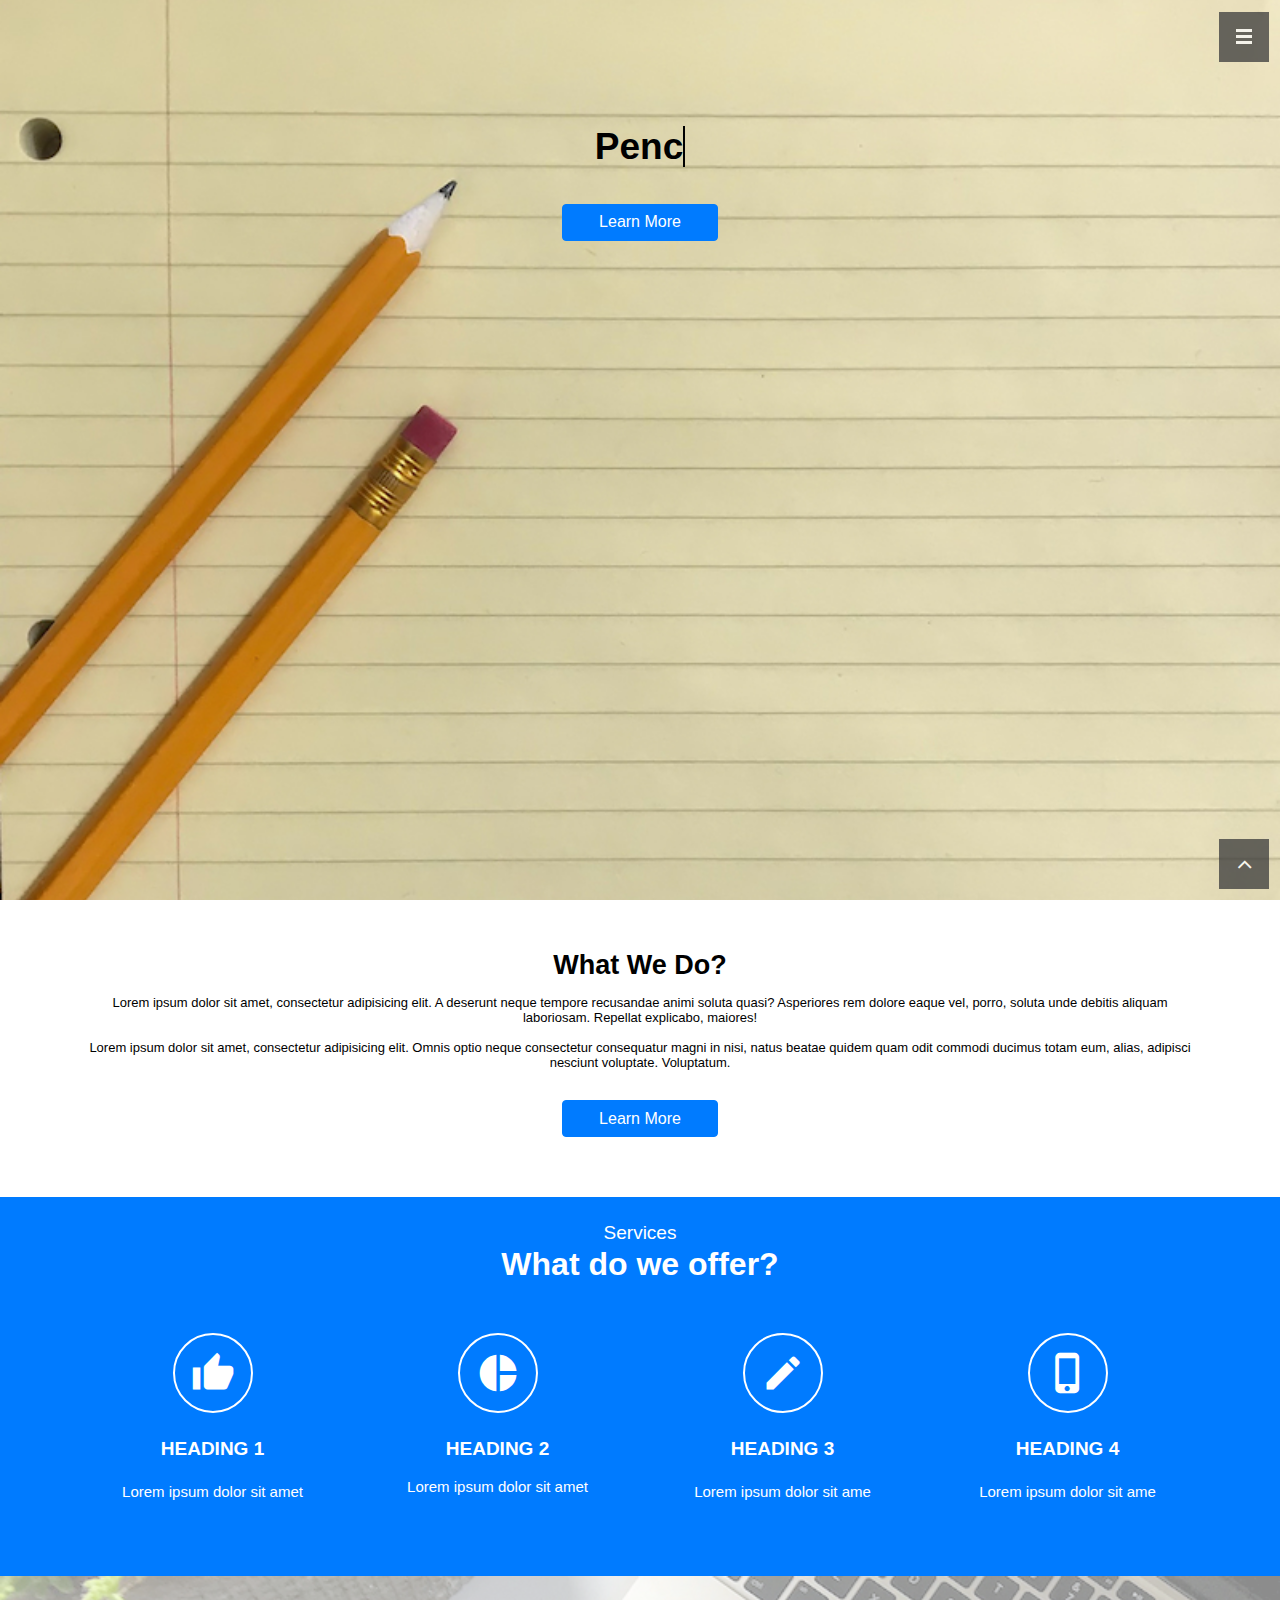
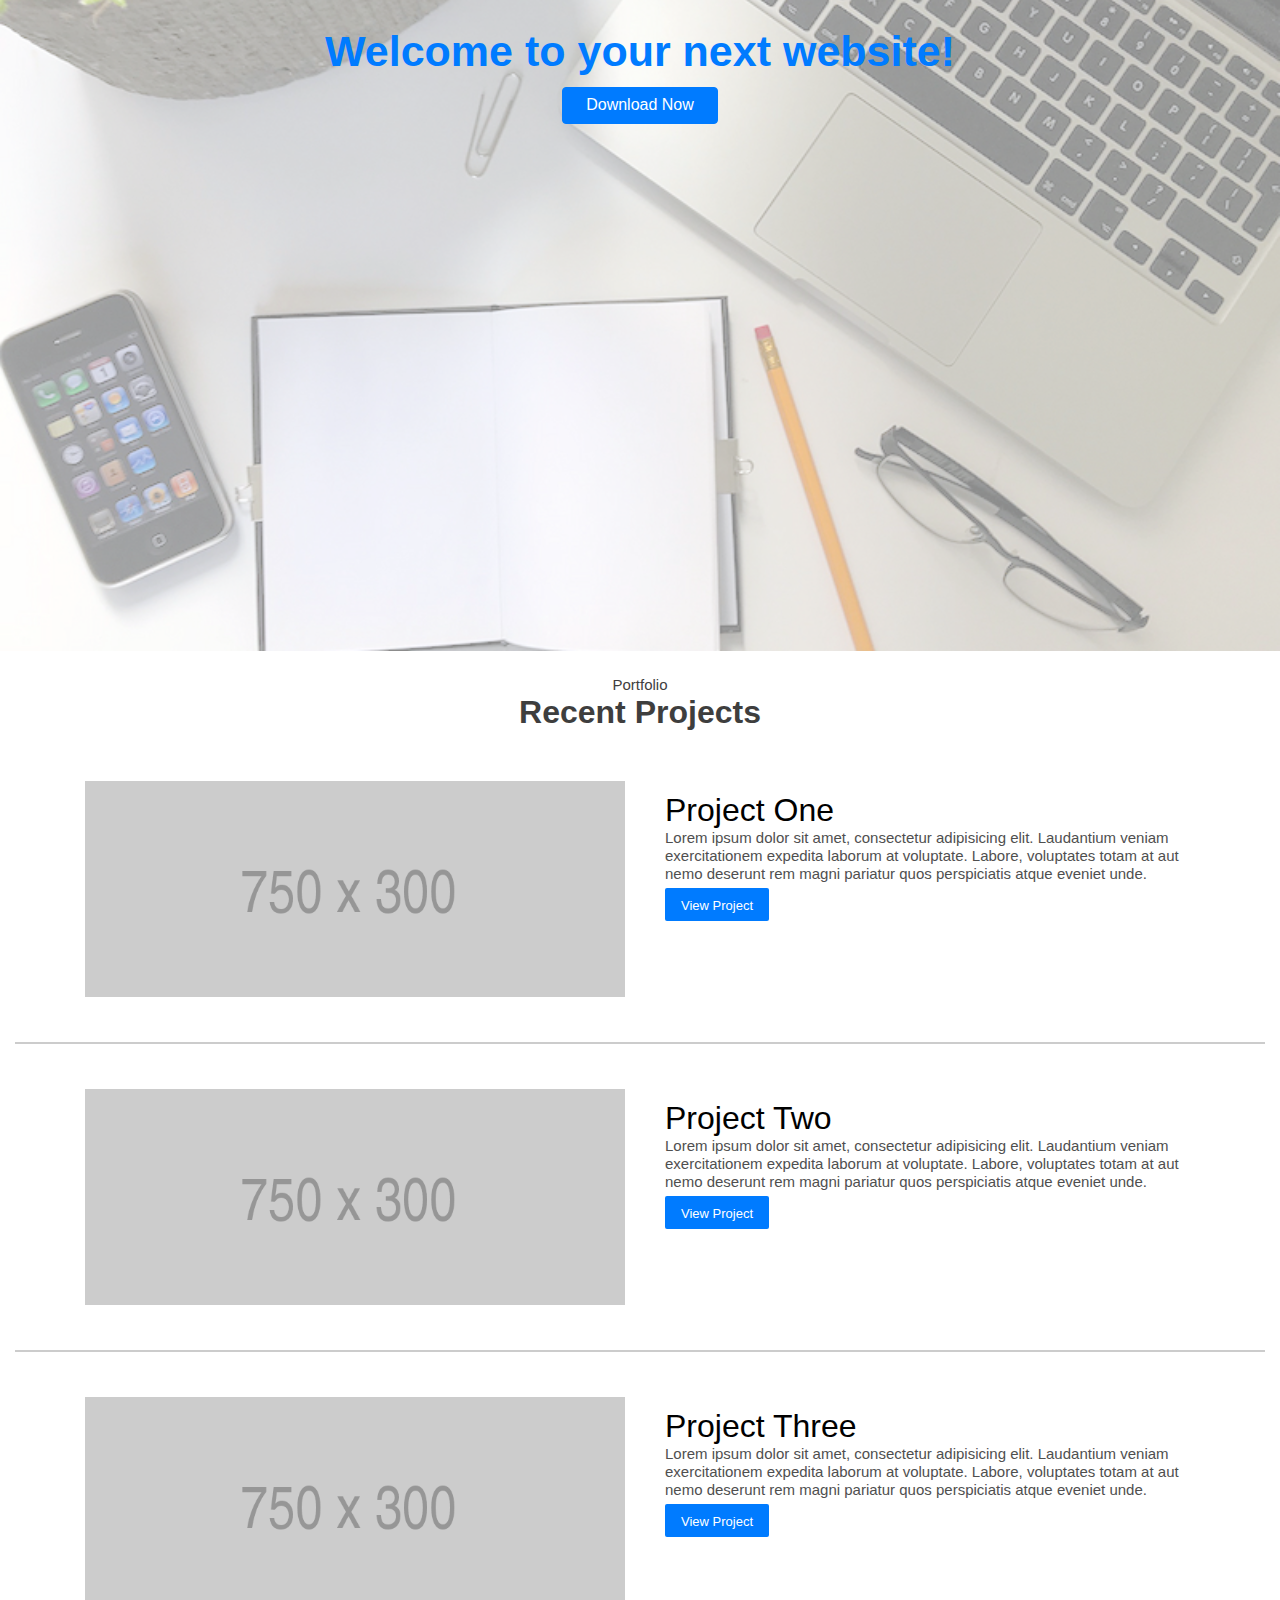
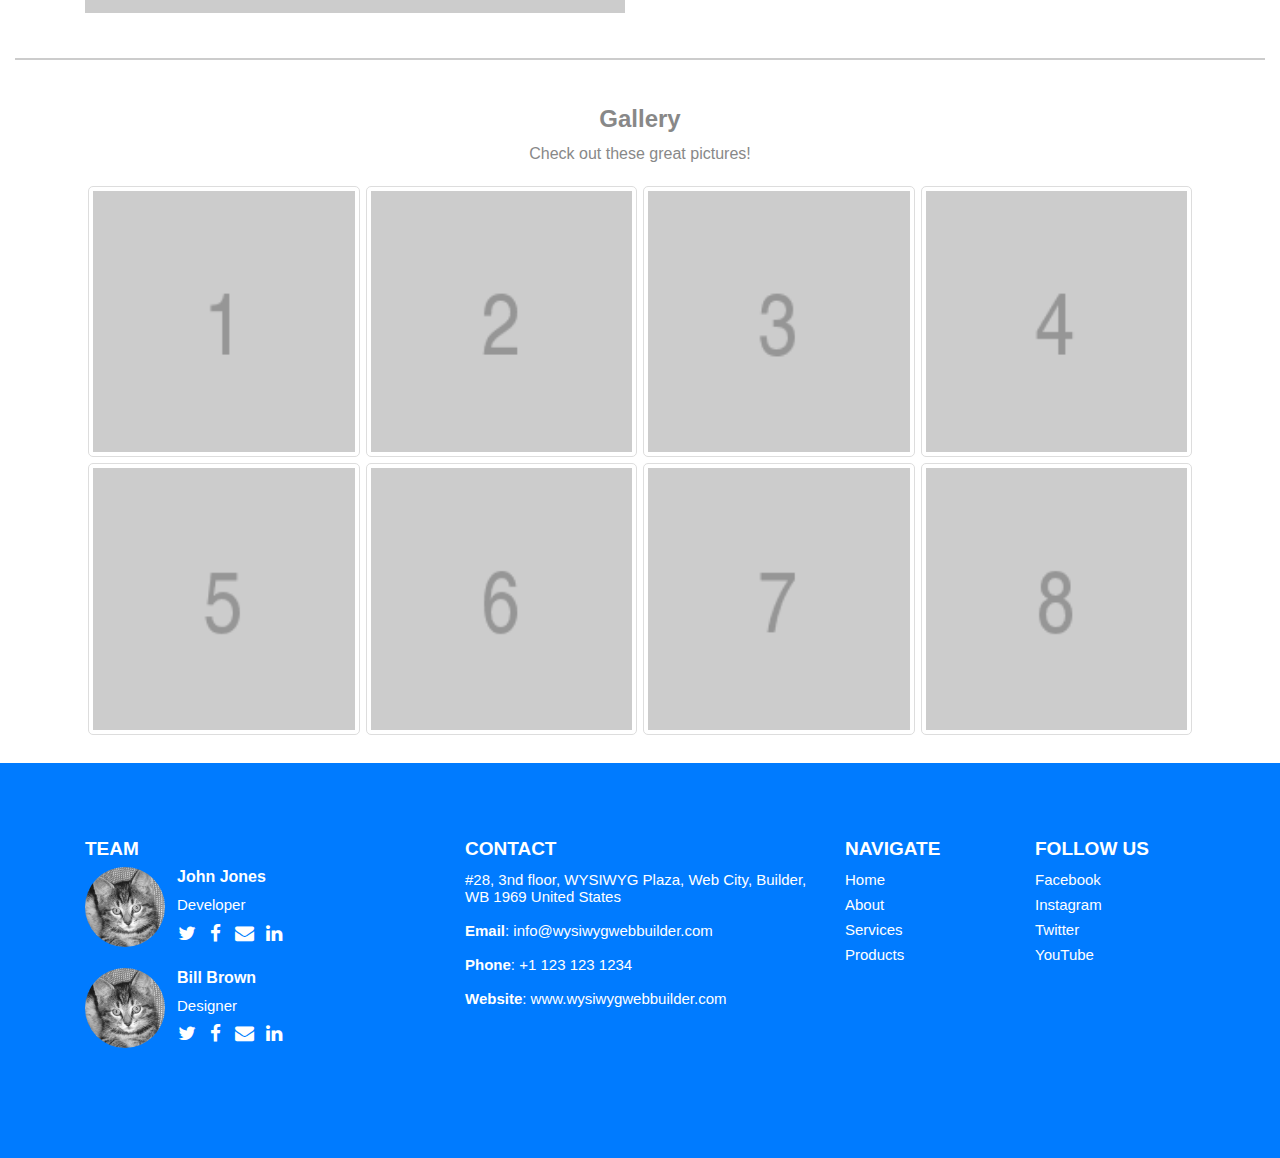
==== commit ba9e8578: "Update index.html" ====
--- a/index.html
+++ b/index.html
@@ -80,7 +80,7 @@
                      <span id="typewriter-text" style="border-right:0.08em solid #000000;"></span>
                   </div>
                   <script>                  
-                  var data = "Pencil Template^Just some random ideas...^Created with WYSIWYG Web Builder";
+                  var data = "Pencil Template";
                   var lines = data.split('^');
                   var reverse = false;
                   var index = 0;
